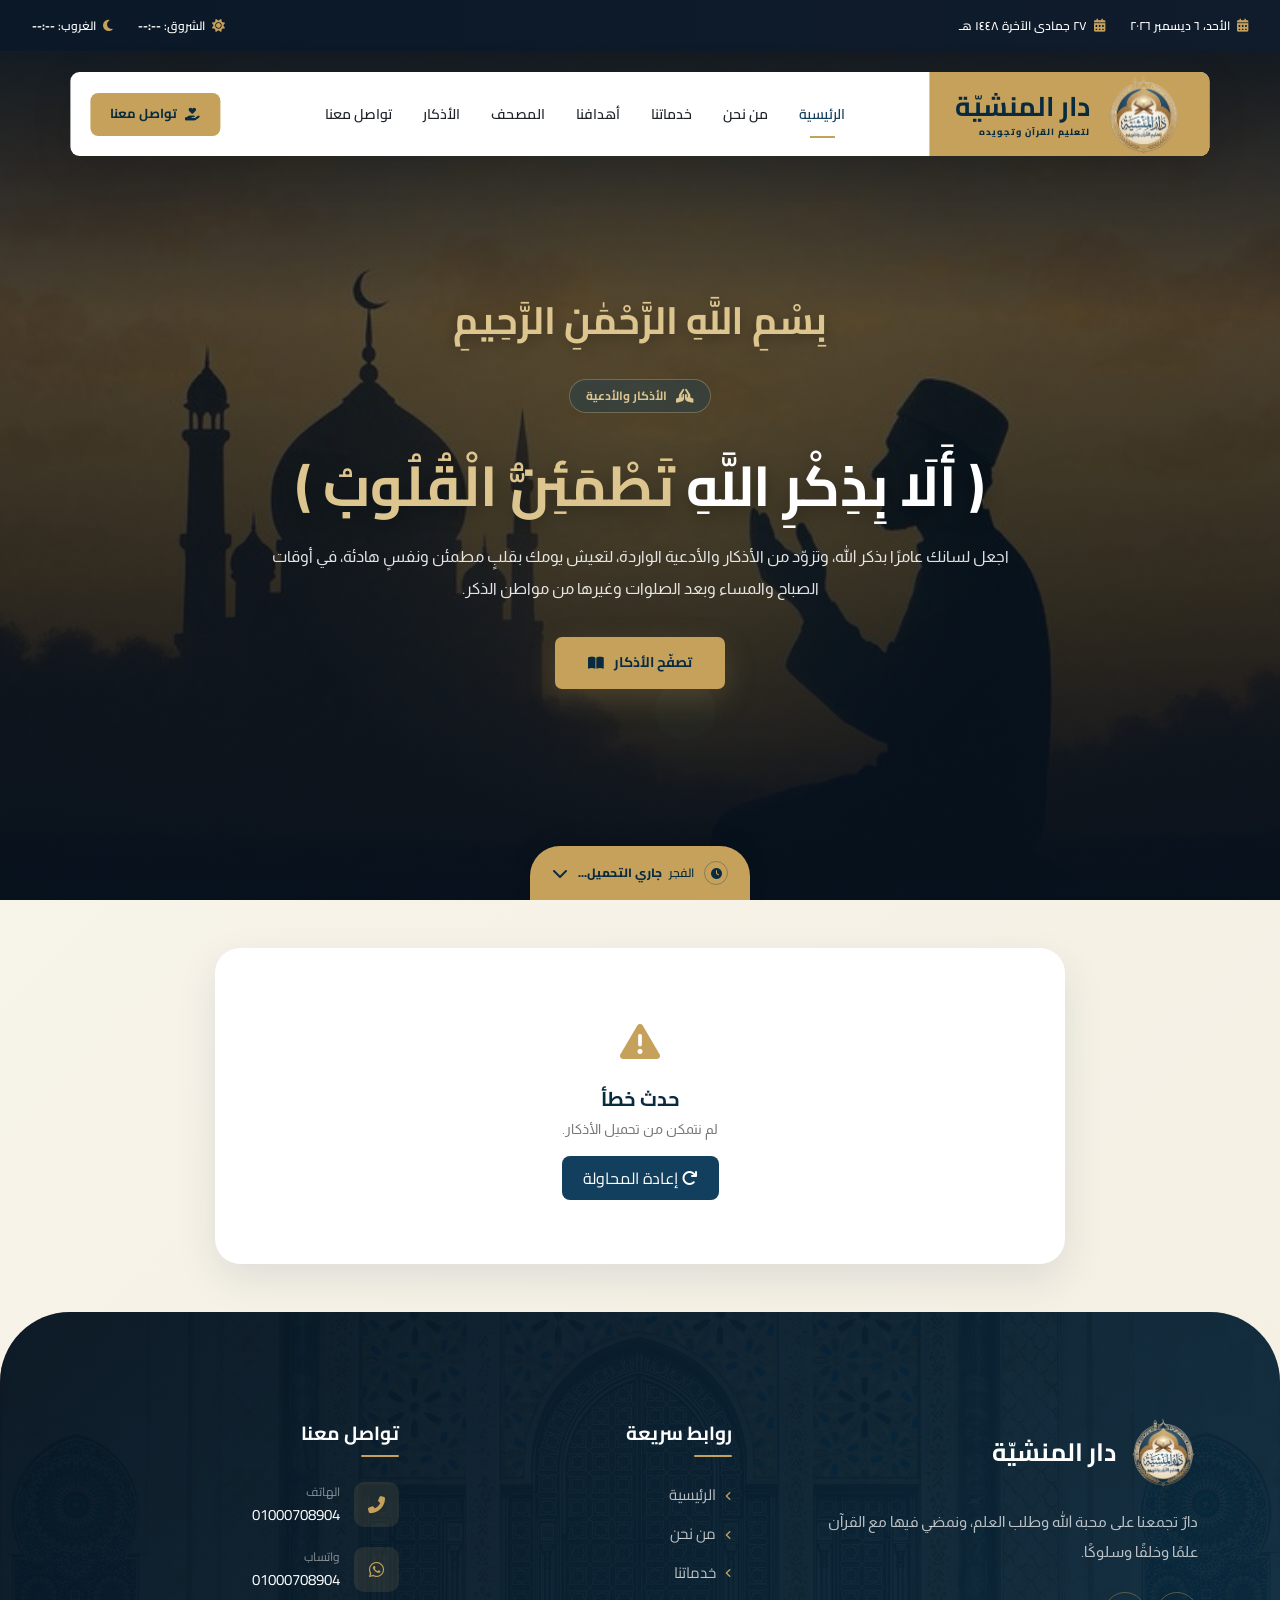
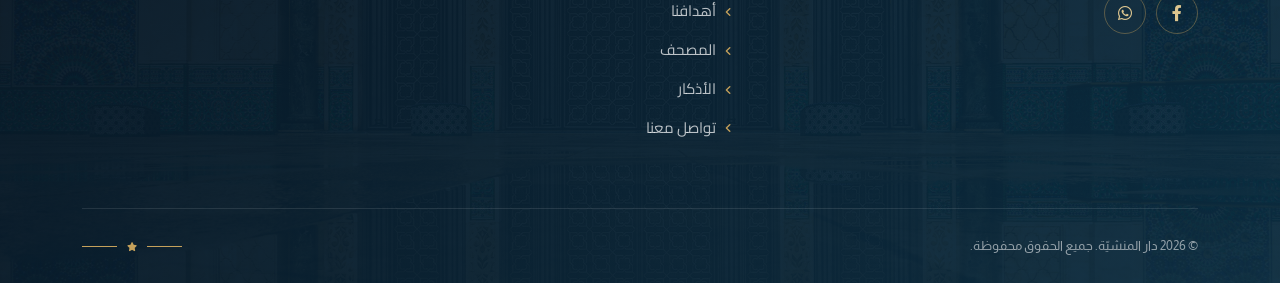
==== azkar.html @ abf39014 "first commit" ====
<!doctype html>
<html lang="ar" dir="rtl">
    <head>
   <meta charset="UTF-8">

    <meta
        name="viewport"
        content="width=device-width, initial-scale=1.0">

    <meta
        http-equiv="X-UA-Compatible"
        content="IE=edge">

    <title>
        الأذكار والأدعية | أذكار الصباح والمساء والنوم | دار المنشيّة لتعليم القرآن وتجويده
    </title>

    <meta
        name="description"
        content="تصفح أذكار الصباح والمساء وأذكار النوم والأدعية والأذكار اليومية في دار المنشيّة لتعليم القرآن وتجويده، واجعل ذكر الله رفيقك في كل وقت.">

    <meta
        name="keywords"
        content="الأذكار, أذكار الصباح, أذكار المساء, أذكار النوم, أذكار مكتوبة, أذكار يومية, أدعية, دعاء, أذكار المسلم, الذكر, القرآن الكريم, دار المنشيّة, تعليم القرآن, تجويد القرآن">

    <meta
        name="author"
        content="دار المنشيّة لتعليم القرآن وتجويده">

    <meta
        name="publisher"
        content="دار المنشيّة لتعليم القرآن وتجويده">

    <meta
        name="robots"
        content="index, follow, max-image-preview:large, max-snippet:-1, max-video-preview:-1">

    <meta
        name="googlebot"
        content="index, follow, max-image-preview:large, max-snippet:-1, max-video-preview:-1">

    <meta
        name="bingbot"
        content="index, follow">

    <meta
        name="language"
        content="Arabic">

    <meta
        name="content-language"
        content="ar">

    <meta
        name="theme-color"
        content="#6b4f2a">

    <meta
        name="color-scheme"
        content="light">

    <link
        rel="canonical"
        href="https://YOUR-DOMAIN.com/adhkar.html">

    <link
        rel="alternate"
        hreflang="ar"
        href="https://YOUR-DOMAIN.com/adhkar.html">

    <link
        rel="alternate"
        hreflang="en"
        href="https://YOUR-DOMAIN.com/en/adhkar.html">

    <link
        rel="alternate"
        hreflang="x-default"
        href="https://YOUR-DOMAIN.com/adhkar.html">


    <!-- Open Graph -->

    <meta
        property="og:type"
        content="website">

    <meta
        property="og:title"
        content="الأذكار والأدعية | دار المنشيّة لتعليم القرآن وتجويده">

    <meta
        property="og:description"
        content="تصفح أذكار الصباح والمساء وأذكار النوم والأدعية والأذكار اليومية في دار المنشيّة لتعليم القرآن وتجويده.">

    <meta
        property="og:url"
        content="https://YOUR-DOMAIN.com/adhkar.html">

    <meta
        property="og:site_name"
        content="دار المنشيّة لتعليم القرآن وتجويده">

    <meta
        property="og:locale"
        content="ar_AR">

    <meta
        property="og:image"
        content="https://YOUR-DOMAIN.com/images/adhkar-og.jpg">

    <meta
        property="og:image:alt"
        content="الأذكار والأدعية - دار المنشيّة لتعليم القرآن وتجويده">

    <meta
        property="og:image:width"
        content="1200">

    <meta
        property="og:image:height"
        content="630">


    <!-- Twitter / X -->

    <meta
        name="twitter:card"
        content="summary_large_image">

    <meta
        name="twitter:title"
        content="الأذكار والأدعية | دار المنشيّة لتعليم القرآن وتجويده">

    <meta
        name="twitter:description"
        content="أذكار الصباح والمساء وأذكار النوم والأدعية اليومية في دار المنشيّة لتعليم القرآن وتجويده.">

    <meta
        name="twitter:image"
        content="https://YOUR-DOMAIN.com/images/adhkar-og.jpg">

    <meta
        name="twitter:image:alt"
        content="الأذكار والأدعية">


    <!-- Icons -->

     <link
        rel="icon"
        type="image/png"
        href="images/logo.png">

    <link
        rel="apple-touch-icon"
        href="images/apple-touch-icon.png">
         <!-- Structured Data -->

    <script type="application/ld+json">
    {
        "@context": "https://schema.org",
        "@type": "WebPage",
        "name": "الأذكار والأدعية",
        "url": "https://YOUR-DOMAIN.com/adhkar.html",
        "description": "تصفح أذكار الصباح والمساء وأذكار النوم والأدعية والأذكار اليومية في دار المنشيّة لتعليم القرآن وتجويده.",
        "inLanguage": "ar",
        "isPartOf": {
            "@type": "WebSite",
            "name": "دار المنشيّة لتعليم القرآن وتجويده",
            "url": "https://YOUR-DOMAIN.com/"
        },
        "publisher": {
            "@type": "Organization",
            "name": "دار المنشيّة لتعليم القرآن وتجويده",
            "url": "https://YOUR-DOMAIN.com/"
        }
    }
    </script>
        <link rel="stylesheet" href="css/bootstrap.min.css" />

        <link rel="stylesheet" href="css/all.min.css" />

    <link rel="preconnect" href="https://fonts.googleapis.com">
<link rel="preconnect" href="https://fonts.gstatic.com" crossorigin>
<link href="https://fonts.googleapis.com/css2?family=Almarai:wght@300;400;700;800&family=Cairo:wght@200..1000&display=swap" rel="stylesheet">

        <link rel="stylesheet"
            href="https://unpkg.com/aos@2.3.4/dist/aos.css" />

        <link
            rel="stylesheet"
            href="https://cdn.jsdelivr.net/npm/swiper@11/swiper-bundle.min.css" />
<link rel="stylesheet" href="css/index.css">
        <link rel="stylesheet" href="css/azkar.css" />
    </head>

    <body>


    
<div class="dar-topbar">

    <div class="container-fluid dar-container">

        <div class="dar-topbar-inner">

            <div class="dar-top-info">

                <div class="dar-top-item">

                    <i class="fas fa-calendar-days"></i>

                    <span id="gregorianDate">
                        جاري التحميل...
                    </span>

                </div>


                <div class="dar-top-item">

                    <i class="fas fa-calendar-alt"></i>

                    <span id="hijriDate">
                        جاري التحميل...
                    </span>

                </div>

            </div>


            <div class="dar-top-info">

                <div class="dar-top-item">

                    <i class="fas fa-sun"></i>

                    <span>
                        الشروق:
                        <strong id="sunriseTime">
                            --:--
                        </strong>
                    </span>

                </div>


                <div class="dar-top-item">

                    <i class="fas fa-moon"></i>

                    <span>
                        الغروب:
                        <strong id="sunsetTime">
                            --:--
                        </strong>
                    </span>

                </div>

            </div>

        </div>

    </div>

</div>


            <section class="dar-hero">

                <div class="dar-hero-overlay"></div>

                <nav class="navbar navbar-expand-lg dar-navbar">

                    <div class="container-fluid dar-navbar-container">

                        <a
                            href="/#"
                            class="dar-logo">

                            <img src="images/logo.png" height="80" alt="">

                            <div class="dar-logo-text">

                                <span class="dar-logo-title">
                                    دار المنشيّة
                                </span>

                                <span class="dar-logo-subtitle">
                                    لتعليم القرآن وتجويده
                                </span>

                            </div>

                        </a>

                        <button
                            class="navbar-toggler dar-navbar-toggler"
                            type="button"
                            data-bs-toggle="collapse"
                            data-bs-target="#darNavbar"
                            aria-controls="darNavbar"
                            aria-expanded="false"
                            aria-label="Toggle navigation">

                            <i class="fas fa-bars"></i>

                        </button>

                        <div
                            class="collapse navbar-collapse"
                            id="darNavbar">

                            <ul
                                class="navbar-nav mx-auto mb-2 mb-lg-0 dar-nav-menu">

                                <li class="nav-item">
                                    <a
                                        class="nav-link active"
                                        href="/#home">
                                        الرئيسية
                                    </a>
                                </li>

                                <li class="nav-item">
                                    <a
                                        class="nav-link"
                                        href="/#about">
                                        من نحن
                                    </a>
                                </li>


                                <li class="nav-item">

                                    <a
                                        class="nav-link"
                                        href="/#services">
                                        خدماتنا
                                    </a>

                                </li>

                                <li class="nav-item">

                                    <a
                                        class="nav-link"
                                        href="/#values">
                                        أهدافنا
                                    </a>

                                </li>

                                <li class="nav-item">

                                    <a
                                        class="nav-link"
                                        href="quran.html">
                                      المصحف
                                    </a>

                                </li>
                                <li class="nav-item">

                                    <a
                                        class="nav-link"
                                        href="#azkar-section">
                                    الأذكار
                                    </a>

                                </li>
                                <li class="nav-item">

                                    <a
                                        class="nav-link"
                                        href="/#contact">
                                       تواصل معنا
                                    </a>

                                </li>

                            </ul>

                            <div class="dar-navbar-actions">

                                <a
                                    href="/#contact"
                                    class="dar-donate-btn">

                                    <i class="fas fa-hand-holding-heart"></i>

                                    <span>
                                        تواصل معنا
                                    </span>

                                </a>

                               
                            </div>

                        </div>

                    </div>

                </nav>

                <div class="dar-hero-content" id="quran">

    <div class="container">

    <div class="row g-4 justify-content-center">

        <div class="col-xl-9 col-lg-10">

            <div class="dar-hero-inner">

                <div
                    class="dar-basmala"
                    data-aos="fade-down">
                    بِسْمِ اللَّهِ الرَّحْمَٰنِ الرَّحِيمِ
                </div>

                <div
                    class="dar-hero-badge"
                    data-aos="fade-up"
                    data-aos-delay="100">

                    <i class="fas fa-hands-praying"></i>

                    <span>
                        الأذكار والأدعية
                    </span>

                </div>

                <h1
                    class="dar-hero-title"
                    data-aos="fade-up"
                    data-aos-delay="200">

                    ﴿ أَلَا بِذِكْرِ اللَّهِ
                    <span>تَطْمَئِنُّ الْقُلُوبُ ﴾</span>

                </h1>

                <p
                    class="dar-hero-description"
                    data-aos="fade-up"
                    data-aos-delay="300">

                    اجعل لسانك عامرًا بذكر الله، وتزوّد من الأذكار
                    والأدعية الواردة، لتعيش يومك بقلبٍ مطمئن ونفسٍ
                    هادئة، في أوقات الصباح والمساء وبعد الصلوات
                    وغيرها من مواطن الذكر.

                </p>

                <div
                    class="dar-hero-buttons"
                    data-aos="fade-up"
                    data-aos-delay="400">

                    <a
                        href="#azkar-section"
                        class="dar-hero-primary">

                        <span>
                            تصفّح الأذكار
                        </span>

                        <i class="fas fa-book-open"></i>

                    </a>

                </div>

            </div>

        </div>

    </div>

</div>

</div>
<div class="dar-prayer-pill">

    <div class="dar-prayer-icon">
        <i class="fas fa-clock"></i>
    </div>

    <div class="dar-prayer-text">

        <span>
            الفجر
        </span>

        <strong id="fajrTime">
            جاري التحميل...
        </strong>

    </div>

    <i class="fas fa-chevron-down"></i>

</div>

            </section>



    <main class="azkar-section py-5" id="azkar-section">

        <div class="container">

            <div class="azkar-card">


                <div
                    id="loading"
                    class="loading-state"
                >

                    <div class="spinner-border"></div>

                    <p>
                        جاري تحميل الأذكار...
                    </p>

                </div>



                <div
                    id="errorMessage"
                    class="error-state d-none"
                >

                    <div class="error-icon">

                        <i class="fas fa-exclamation-triangle"></i>

                    </div>

                    <h3>
                        حدث خطأ
                    </h3>

                    <p>
                        لم نتمكن من تحميل الأذكار.
                    </p>

                    <button
                        class="btn retry-btn"
                        id="retryBtn"
                    >

                        <i class="fas fa-redo"></i>

                        إعادة المحاولة

                    </button>

                </div>


                <div
                    id="categoriesContainer"
                    class="categories-list"
                ></div>

            </div>

        </div>

    </main>


<footer class="site-footer">

    <div class="footer-overlay"></div>

    <div class="container position-relative">

        <div class="footer-main">

            <div class="footer-column footer-about">

                <div class="footer-logo">
                    <img src="images/logo.png" height="70"  alt="">
                    <span>دار المنشيّة</span>
                </div>

                <p>
                    دارٌ تجمعنا على محبة الله وطلب العلم،
                    ونمضي فيها مع القرآن علمًا وخلقًا وسلوكًا.
                </p>

                <div class="footer-social">

                    <a href="https://www.facebook.com/people/%D8%AF%D9%8E%D8%A7%D8%B1%D9%8F-%D8%A7%D9%84%D9%92%D9%85%D9%8E%D9%86%D9%92%D8%B4%D9%90%D9%8A%D9%8E%D9%91%D9%80%D9%80%D9%80%D9%80%D9%80%D9%80%D9%80%D9%80%D9%80%D9%80%D9%80%D9%80%D9%80%D9%80%D9%80%D9%80%D9%80%D9%80%D9%80%D9%80%D9%80%D9%80%D9%80%D9%80%D8%A9%D9%90/61586613274019/?rdid=dzYdxifG7xwVh9un&share_url=https%3A%2F%2Fwww.facebook.com%2Fshare%2F1dMsswDrkb%2F" target="_blank" aria-label="Facebook">
                        <i class="fab fa-facebook-f"></i>
                    </a>

                    <a
                        href="https://wa.me/201000708904"
                        target="_blank"
                        rel="noopener"
                        aria-label="WhatsApp"
                    >
                        <i class="fab fa-whatsapp"></i>
                    </a>

                </div>

            </div>


             <div class="footer-column">

                <h3>
                    روابط سريعة
                </h3>

                <ul class="footer-links">

                    <li>
                        <a href="/#">
                            <i class="fas fa-angle-left"></i>
                            الرئيسية
                        </a>
                    </li>

                    <li>
                        <a href="/#about">
                            <i class="fas fa-angle-left"></i>
                            من نحن
                        </a>
                    </li>

                    <li>
                        <a href="/#services">
                            <i class="fas fa-angle-left"></i>
                            خدماتنا
                        </a>
                    </li>
                    <li>
                        <a href="/#values">
                            <i class="fas fa-angle-left"></i>
                            أهدافنا
                        </a>
                    </li>
                    <li>
                        <a href="quran.html">
                            <i class="fas fa-angle-left"></i>
                            المصحف
                        </a>
                    </li>
                    <li>
                        <a href="#azkar-section">
                            <i class="fas fa-angle-left"></i>
                            الأذكار
                        </a>
                    </li>

                    <li>
                        <a href="/#contact">
                            <i class="fas fa-angle-left"></i>
                            تواصل معنا
                        </a>
                    </li>

                </ul>

            </div>


            <div class="footer-column">

                <h3>
                    تواصل معنا
                </h3>

                <ul class="footer-contact">

                    <li>

                        <span class="footer-contact-icon">
                            <i class="fas fa-phone-alt"></i>
                        </span>

                        <div>
                            <small>الهاتف</small>

                            <a
                                href="tel:+201000708904"
                                dir="ltr"
                            >
                                01000708904
                            </a>
                        </div>

                    </li>


                    <li>

                        <span class="footer-contact-icon">
                            <i class="fab fa-whatsapp"></i>
                        </span>

                        <div>
                            <small>واتساب</small>

                            <a
                                href="https://wa.me/201000708904"
                                target="_blank"
                                rel="noopener"
                                dir="ltr"
                            >
                                01000708904
                            </a>
                        </div>

                    </li>

                </ul>

            </div>

        </div>



        <div class="footer-bottom">

            <p>
                © 2026 دار المنشيّة. جميع الحقوق محفوظة.
            </p>

            <div class="footer-bottom-decoration">
                <span></span>
                <i class="fas fa-star"></i>
                <span></span>
            </div>

        </div>

    </div>

</footer>

   
    <div
        class="modal fade"
        id="azkarModal"
        tabindex="-1"
        aria-hidden="true"
    >

        <div class="modal-dialog modal-dialog-centered modal-lg">

            <div class="modal-content">

                <div class="modal-header">

                    <div class="modal-title-wrapper">

                        <div class="modal-icon">

                            <i class="fas fa-book-open"></i>

                        </div>

                        <h5
                            class="modal-title"
                            id="modalTitle"
                        >
                            الأذكار
                        </h5>

                    </div>


                    <button
                        type="button"
                        class="btn-close"
                        data-bs-dismiss="modal"
                        aria-label="Close"
                    ></button>

                </div>


                <div class="modal-body">

                    <div
                        id="azkarContainer"
                        class="azkar-items"
                    ></div>

                </div>

            </div>

        </div>

    </div>

                <script src="js/bootstrap.bundle.min.js"></script>

                <script src="https://unpkg.com/aos@2.3.4/dist/aos.js"></script>

                <script
                    src="https://cdn.jsdelivr.net/npm/swiper@11/swiper-bundle.min.js"></script>

                <script src="js/azkar.js"></script>
                <script src="js/index.js"></script>
                
            </body>
        </html>
---- css/index.css ----
/* =========================================
   DAR AL-MANSHIA
   HEADER / HERO
========================================= */

:root {
  /* ==============================
       Brand Colors
    ============================== */

  --dar-primary: #123f5d;
  --dar-primary-dark: #092b40;
  --dar-primary-light: #1b587d;

  --dar-gold: #c5a15b;
  --dar-gold-dark: #a9823e;
  --dar-gold-light: #dcc58f;

  --dar-cream: #f8f5ec;
  --dar-white: #ffffff;

  --dar-text: #263238;

  --dar-border: rgba(255, 255, 255, 0.2);

  --dar-transition: all 0.35s ease;
}

body {
  font-family: "Cairo", sans-serif;
}
p {
  font-family: "Almarai", sans-serif !important;
}
h1,
h2,
h3,
h4,
h5,
h6 {
  font-family: "Cairo", sans-serif !important;
  font-weight: 700 !important;
}
/* =========================================
   GENERAL
========================================= */

.dar-header {
  position: relative;

  width: 100%;
  direction: rtl;
}

/* =========================================
   TOP BAR
========================================= */

.dar-topbar {
  position: absolute;

  top: 0;
  right: 0;

  width: 100%;

  height: 51px;

  background: linear-gradient(90deg, #0a1827, #101c2c);

  color: var(--dar-white);

  z-index: 20;
}

.dar-container {
  max-width: 1350px;

  margin: auto;
}

.dar-topbar-inner {
  height: 51px;

  display: flex;

  align-items: center;

  justify-content: space-between;

  padding: 0 20px;
}

.dar-top-info {
  display: flex;

  align-items: center;

  gap: 25px;
}

.dar-top-item {
  display: flex;

  align-items: center;

  gap: 7px;

  font-size: 12px;

  font-weight: 600;

  white-space: nowrap;
}

.dar-top-item i {
  color: var(--dar-gold);

  font-size: 13px;
}

.dar-top-item strong {
  font-weight: 700;
}

/* =========================================
   HERO
========================================= */

.dar-hero {
  position: relative;

  min-height: 900px;

  height: 100vh;

  max-height: 1000px;

  display: flex;

  align-items: center;

  justify-content: center;

  background-image: url("../images/header-bg.jpg");

  background-size: cover;

  background-position: center;

  overflow: hidden;
}

/* =========================================
   HERO OVERLAY
========================================= */

.dar-hero-overlay {
  position: absolute;

  inset: 0;

  background: linear-gradient(
    180deg,
    rgba(7, 17, 29, 0.98) 0%,
    rgba(7, 17, 29, 0.67) 35%,
    rgba(7, 17, 29, 0.98) 100%
  );

  z-index: 1;
}

/* Gold subtle overlay */

.dar-hero-overlay::after {
  content: "";

  position: absolute;

  inset: 0;

  background: radial-gradient(
    circle at center,
    rgba(197, 161, 91, 0.08),
    transparent 50%
  );

  pointer-events: none;
}

/* =========================================
   NAVBAR
========================================= */

.dar-navbar {
  position: fixed;

  top: 72px;

  left: 50%;

  transform: translateX(-50%);

  width: calc(100% - 11%);

  max-width: 1520px;

  min-height: 84px;

  padding: 0;

  background: var(--dar-white);

  border-radius: 9px;

  z-index: 30;

  box-shadow: 0 10px 40px rgba(0, 0, 0, 0.12);
}

.dar-navbar-container {
  min-height: 84px;

  padding: 0;
}

/* =========================================
   LOGO
========================================= */

.dar-logo {
  height: 84px;

  min-width: 280px;

  padding: 0 25px;

  display: flex;

  align-items: center;

  justify-content: center;

  gap: 13px;

  background: var(--dar-gold);

  color: var(--dar-primary-dark);

  text-decoration: none;

  border-radius: 0 9px  9px  0px;

  order: 0;
}

.dar-logo:hover {
  color: var(--dar-primary-dark);
}

.dar-logo-icon {
  width: 50px;
  height: 50px;

  display: flex;

  align-items: center;
  justify-content: center;

  color: var(--dar-primary-dark);

  font-size: 35px;
}

.dar-logo-text {
  display: flex;

  flex-direction: column;

  text-align: right;

  line-height: 1;
}

.dar-logo-title {
  font-size: 27px;

  font-weight: 700;
}

.dar-logo-subtitle {
  margin-top: 7px;

  font-size: 9px;

  font-weight: 800;

  letter-spacing: 1px;
}

/* =========================================
   NAVIGATION
========================================= */

.dar-nav-menu {
  gap: 5px;

  padding: 0 15px;
}

.dar-nav-menu .nav-link {
  position: relative;

  padding: 31px 13px !important;

  color: #20242a;

  font-size: 14px;

  font-weight: 600;

  transition: var(--dar-transition);
}

.dar-nav-menu .nav-link:hover,
.dar-nav-menu .nav-link.active {
  color: var(--dar-primary);
}

.dar-nav-menu .nav-link::after {
  content: "";

  position: absolute;

  bottom: 18px;

  right: 50%;

  width: 0;

  height: 2px;

  background: var(--dar-gold);

  transition: var(--dar-transition);

  transform: translateX(50%);
}

.dar-nav-menu .nav-link:hover::after,
.dar-nav-menu .nav-link.active::after {
  width: 25px;
}

/* =========================================
   DROPDOWN
========================================= */

.dar-nav-menu .dropdown-menu {
  margin-top: 3px;

  padding: 10px;

  min-width: 210px;

  border: 0;

  border-radius: 10px;

  box-shadow: 0 15px 40px rgba(0, 0, 0, 0.12);
}

.dar-nav-menu .dropdown-item {
  padding: 10px 14px;

  color: var(--dar-text);

  font-size: 13px;

  border-radius: 7px;

  transition: var(--dar-transition);
}

.dar-nav-menu .dropdown-item:hover {
  color: var(--dar-primary);

  background: rgba(197, 161, 91, 0.12);
}

/* =========================================
   NAVBAR ACTIONS
========================================= */

.dar-navbar-actions {
  display: flex;

  align-items: center;

  gap: 10px;

  padding: 0 20px;
}

.dar-donate-btn {
  min-height: 43px;

  display: flex;

  align-items: center;

  justify-content: center;

  gap: 8px;

  padding: 0 20px;

  color: var(--dar-primary-dark);

  background: var(--dar-gold);

  border-radius: 8px;

  text-decoration: none;

  font-size: 13px;

  font-weight: 700;

  transition: var(--dar-transition);
}

.dar-donate-btn:hover {
  color: var(--dar-primary-dark);

  background: var(--dar-gold-light);

  transform: translateY(-2px);
}

.dar-icon-btn {
  width: 43px;
  height: 43px;

  display: flex;

  align-items: center;
  justify-content: center;

  color: var(--dar-primary-dark);

  background: var(--dar-white);

  border: 1px solid #d8d8d8;

  border-radius: 8px;

  cursor: pointer;

  transition: var(--dar-transition);
}

.dar-icon-btn:hover {
  color: var(--dar-white);

  background: var(--dar-primary);

  border-color: var(--dar-primary);
}

.dar-grid-btn {
  font-size: 18px;
}

/* =========================================
   HERO CONTENT
========================================= */

.dar-hero-content {
  position: relative;

  width: 100%;

  z-index: 5;

  padding-top: 80px;
}

.dar-hero-inner {
  text-align: center;

  color: var(--dar-white);
}

/* =========================================
   BASMALA
========================================= */

.dar-basmala {
  margin-bottom: 30px;

  color: var(--dar-gold-light);

  font-size: 38px;

  font-weight: 700;

  text-shadow: 0 3px 15px rgba(0, 0, 0, 0.35);
}

/* =========================================
   BADGE
========================================= */

.dar-hero-badge {
  display: inline-flex;

  align-items: center;

  gap: 9px;

  margin-bottom: 18px;

  padding: 7px 16px;

  color: var(--dar-gold-light);

  border: 1px solid rgba(216, 189, 130, 0.35);

  background: rgba(18, 63, 93, 0.35);

  border-radius: 50px;

  font-size: 12px;

  font-weight: 700;

  backdrop-filter: blur(5px);
}

.dar-hero-badge i {
  font-size: 14px;
}

/* =========================================
   HERO TITLE
========================================= */

.dar-hero-title {
  margin: 20px auto 20px;

  color: var(--dar-white);

  font-size: clamp(48px, 5.5vw, 56px);

  line-height: 1.25;

  font-weight: 700;

  text-shadow: 0 5px 20px rgba(0, 0, 0, 0.35);
}

.dar-hero-title span {
  color: var(--dar-gold-light);
}

/* =========================================
   DESCRIPTION
========================================= */

.dar-hero-description {
  max-width: 760px;

  margin: 0 auto 32px;

  color: rgba(255, 255, 255, 0.88);

  font-size: 16px;

  line-height: 2;

  font-weight: 500;
}

/* =========================================
   HERO BUTTONS
========================================= */

.dar-hero-buttons {
  display: flex;

  align-items: center;

  justify-content: center;

  gap: 15px;

  flex-wrap: wrap;
}

.dar-hero-primary,
.dar-hero-outline {
  min-width: 170px;

  min-height: 52px;

  padding: 0 24px;

  display: inline-flex;

  align-items: center;

  justify-content: center;

  gap: 10px;

  border-radius: 7px;

  text-decoration: none;

  font-size: 14px;

  font-weight: 700;

  transition: var(--dar-transition);
}

/* Primary */

.dar-hero-primary {
  color: var(--dar-primary-dark);

  background: var(--dar-gold);

  box-shadow: 0 10px 30px rgba(197, 161, 91, 0.22);
}

.dar-hero-primary:hover {
  color: var(--dar-primary-dark);

  background: var(--dar-gold-light);

  transform: translateY(-3px);
}

.dar-hero-primary i {
  transition: transform 0.3s ease;
}

.dar-hero-primary:hover i {
  transform: translateX(-5px);
}

/* Outline */

.dar-hero-outline {
  color: var(--dar-white);

  border: 1px solid rgba(255, 255, 255, 0.65);

  background: rgba(255, 255, 255, 0.04);
}

.dar-hero-outline:hover {
  color: var(--dar-primary-dark);

  background: var(--dar-white);

  border-color: var(--dar-white);

  transform: translateY(-3px);
}

/* =========================================
   SLIDER ARROWS
========================================= */

.dar-slider-arrow {
  position: absolute;

  top: 55%;

  transform: translateY(-50%);

  width: 55px;
  height: 55px;

  display: flex;

  align-items: center;
  justify-content: center;

  color: var(--dar-white);

  background: rgba(255, 255, 255, 0.18);

  border: 1px solid rgba(255, 255, 255, 0.3);

  border-radius: 50%;

  backdrop-filter: blur(5px);

  cursor: pointer;

  z-index: 10;

  transition: var(--dar-transition);
}

.dar-slider-arrow:hover {
  color: var(--dar-primary-dark);

  background: var(--dar-gold);

  border-color: var(--dar-gold);
}

.dar-slider-prev {
  right: 4%;
}

.dar-slider-next {
  left: 4%;
}

/* =========================================
   PRAYER PILL
========================================= */

.dar-prayer-pill {
  position: absolute;

  bottom: 0;

  left: 50%;

  transform: translateX(-50%);

  min-width: 220px;

  height: 54px;

  padding: 0 20px;

  display: flex;

  align-items: center;

  justify-content: center;

  gap: 10px;

  color: var(--dar-primary-dark);

  background: var(--dar-gold);

  border-radius: 30px 30px 0 0;

  z-index: 20;

  box-shadow: 0 -5px 20px rgba(0, 0, 0, 0.12);
}

.dar-prayer-icon {
  width: 24px;
  height: 24px;

  display: flex;

  align-items: center;
  justify-content: center;

  border: 1px solid rgba(9, 43, 64, 0.3);

  border-radius: 50%;

  font-size: 11px;
}

.dar-prayer-text {
  display: flex;

  align-items: center;

  gap: 7px;

  font-size: 12px;
}

.dar-prayer-text span {
  font-weight: 600;
}

.dar-prayer-text strong {
  font-weight: 800;
}

/* =========================================
   MOBILE NAVBAR
========================================= */

.dar-navbar-toggler {
  margin-left: 15px;

  width: 45px;
  height: 45px;

  display: flex;

  align-items: center;
  justify-content: center;

  color: var(--dar-primary);

  background: transparent;

  border: 1px solid #ddd;

  border-radius: 7px;
}

/* =========================================
   RESPONSIVE
========================================= */

@media (max-width: 1200px) {
  .dar-navbar {
    width: calc(100% - 6%);
  }

  .dar-logo {
    min-width: 235px;
  }

  .dar-nav-menu .nav-link {
    padding-left: 9px !important;
    padding-right: 9px !important;

    font-size: 13px;
  }

  .dar-navbar-actions {
    padding: 0 12px;
  }
}

/* =========================================
   TABLET
========================================= */

@media (max-width: 991px) {
  .dar-topbar {
    display: none;
  }

  .dar-hero {
    min-height: 780px;

    height: 100vh;

    max-height: none;
  }

  .dar-navbar {
    top: 20px;

    width: calc(100% - 30px);

    min-height: 70px;

    border-radius: 10px;
  }

  .dar-navbar-container {
    min-height: 70px;

    padding: 0 10px;
  }

  .dar-logo {
    height: 70px;

    min-width: auto;

    padding: 0 15px;

  }

  .dar-logo-icon {
    width: 42px;
    height: 42px;

    font-size: 29px;
  }

  .dar-logo-title {
    font-size: 21px;
  }

  .dar-logo-subtitle {
    font-size: 7px;
  }

  .dar-navbar-toggler {
    margin-right: 10px;
  }

  .dar-navbar-collapse {
    background: white;
  }

  .dar-nav-menu {
    margin-top: 15px;

    padding: 10px;

    background: white;

    border-radius: 10px;

    box-shadow: 0 15px 30px rgba(0, 0, 0, 0.08);
  }

  .dar-nav-menu .nav-link {
    padding: 13px 15px !important;

    border-radius: 7px;

    text-align: right;
  }

  .dar-nav-menu .nav-link:hover {
    background: rgba(197, 161, 91, 0.1);
  }

  .dar-nav-menu .nav-link::after {
    display: none;
  }

  .dar-navbar-actions {
    padding: 10px;

    background: white;

    border-radius: 10px;

    margin-top: 5px;

    justify-content: center;
  }

  .dar-hero-content {
    padding: 80px 20px 0;
  }

  .dar-basmala {
    font-size: 30px;
  }

  .dar-hero-title {
    font-size: clamp(40px, 7vw, 60px);
  }

  .dar-hero-description {
    font-size: 14px;

    max-width: 650px;
  }

  .dar-slider-arrow {
    width: 45px;
    height: 45px;
  }
}

/* =========================================
   MOBILE
========================================= */

@media (max-width: 575px) {
  .dar-hero {
    min-height: 720px;
  }

  .dar-navbar {
    top: 15px;

    width: calc(100% - 20px);
  }

  .dar-logo {
    padding: 0 10px;

    gap: 7px;
  }

  .dar-logo-icon {
    font-size: 25px;

    width: 35px;
    height: 35px;
  }

  .dar-logo-title {
    font-size: 18px;
  }

  .dar-logo-subtitle {
    display: none;
  }

  .dar-navbar-toggler {
    width: 40px;
    height: 40px;

    margin-right: 5px;
  }

  .dar-hero-content {
    padding-top: 60px;
  }

  .dar-basmala {
    margin-bottom: 15px;

    font-size: 24px;
  }

  .dar-hero-badge {
    max-width: 90%;

    font-size: 10px;

    padding: 6px 12px;
  }

  .dar-hero-title {
    font-size: 39px;

    line-height: 1.4;

    margin-bottom: 15px;
  }

  .dar-hero-description {
    font-size: 13px;

    line-height: 2;

    margin-bottom: 24px;
  }

  .dar-hero-buttons {
    flex-direction: column;

    width: 100%;

    gap: 10px;
  }

  .dar-hero-primary,
  .dar-hero-outline {
    width: 100%;

    max-width: 280px;

    min-height: 50px;
  }

  .dar-slider-arrow {
    display: none;
  }

  .dar-prayer-pill {
    min-width: 190px;

    height: 48px;
  }

  .dar-navbar-actions {
    flex-wrap: wrap;
  }
}
/* =========================================
   NAVBAR SCROLL
========================================= */

.dar-navbar {
  transition:
    top 0.35s ease,
    width 0.35s ease,
    box-shadow 0.35s ease,
    min-height 0.35s ease;
}

.dar-navbar.dar-navbar-scrolled {
  top: 15px;

  box-shadow: 0 15px 45px rgba(0, 0, 0, 0.18);
}

@media (max-width: 991px) {
  .dar-navbar.dar-navbar-scrolled {
    top: 10px;
  }
}

.about-dar-section,
.prayer-section {
  position: relative;
  overflow: hidden;
  padding: 100px 0;
  background: var(--dar-cream);
  direction: rtl;
  z-index: 1;
}

.about-dar-section::before,
.scholars-section::before {
  content: "";
  position: absolute;
  top: 0;
  left: 0;
  width: 100%;
  height: 4px;
  background: linear-gradient(
    90deg,
    var(--dar-primary),
    var(--dar-gold),
    var(--dar-primary)
  );
}
.lamp-img {
  position: absolute;
  top: -28%;
  height: 70%;
  z-index: -1;
  right: -2%;
  opacity: 0.6;
}
.about-pattern {
  position: absolute;
  inset: 0;
  opacity: 0.4;
  pointer-events: none;
  background-image:
    linear-gradient(
      45deg,
      transparent 46%,
      rgba(18, 63, 93, 0.055) 47%,
      rgba(18, 63, 93, 0.055) 53%,
      transparent 54%
    ),
    linear-gradient(
      -45deg,
      transparent 46%,
      rgba(18, 63, 93, 0.055) 47%,
      rgba(18, 63, 93, 0.055) 53%,
      transparent 54%
    ),
    linear-gradient(
      45deg,
      transparent 46%,
      rgba(197, 161, 91, 0.045) 47%,
      rgba(197, 161, 91, 0.045) 53%,
      transparent 54%
    ),
    linear-gradient(
      -45deg,
      transparent 46%,
      rgba(197, 161, 91, 0.045) 47%,
      rgba(197, 161, 91, 0.045) 53%,
      transparent 54%
    );
  background-size: 34px 34px;
  background-position:
    0 0,
    0 17px,
    17px 0,
    17px 17px;
}

.about-content {
  position: relative;
  z-index: 2;
}

.section-heading {
  width: 430px;
  max-width: 100%;
  margin-bottom: 35px;
  margin: 0 auto;
}

.section-heading span {
  margin: 20px auto;
  display: flex;
  justify-content: center;
}

.section-heading h2 {
  margin: 0;
  text-align: center;
  color: var(--dar-primary-dark);
  font-size: 48px;
  font-weight: 700;
  line-height: 1.2;
}

.heading-bottom {
  display: flex;
  align-items: center;
  justify-content: center;
  gap: 10px;
  margin-top: 13px;
}

.heading-bottom span {
  flex: 1;
  height: 1px;
  background: var(--dar-primary);
}

.heading-bottom i {
  color: var(--dar-gold);
  font-size: 18px;
  transform: rotate(45deg);
}

.about-text {
  max-width: 720px;
}

.about-text p {
  margin-bottom: 15px;
  color: var(--dar-text);
  font-size: 16px;
  line-height: 2;
  text-align: justify;
}

.about-text p:last-child {
  margin-bottom: 0;
}

.about-features {
  display: grid;
  grid-template-columns: repeat(2, 1fr);
  gap: 35px;
  margin-top: 35px;
}

.about-feature {
  display: flex;
  align-items: flex-start;
  gap: 17px;
  background: var(--dar-white);
  padding: 12px;
  border-radius: 20px 20px 0px 0px;
  border: 1px solid var(--dar-gold-dark);
}

.feature-icon {
  flex: 0 0 58px;
  width: 58px;
  height: 58px;
  display: flex;
  align-items: center;
  justify-content: center;
  border-radius: 50%;
  background: var(--dar-gold);
  color: var(--dar-white);
  font-size: 21px;
  box-shadow: 0 8px 20px rgba(197, 161, 91, 0.2);
  transition: var(--dar-transition);
}

.about-feature:hover .feature-icon {
  background: var(--dar-primary);
  transform: translateY(-5px) rotate(-5deg);
}

.feature-content h3 {
  margin: 0 0 5px;
  color: var(--dar-primary-dark);
  font-size: 24px;
  font-weight: 800;
}

.feature-content p {
  margin: 0;
  color: #5e6669;
  font-size: 13px;
  line-height: 1.9;
}

.about-action {
  margin-top: 35px;
}

.about-btn {
  display: inline-flex;
  align-items: center;
  justify-content: center;
  gap: 12px;
  padding: 15px 28px;
  border-radius: 6px;
  background: var(--dar-primary);
  color: var(--dar-white);
  font-size: 14px;
  font-weight: 600;
  text-decoration: none;
  transition: var(--dar-transition);
}

.about-btn i {
  font-size: 12px;
  transition: var(--dar-transition);
}

.about-btn:hover {
  background: var(--dar-primary-dark);
  color: var(--dar-white);
  transform: translateY(-3px);
}

.about-btn:hover i {
  transform: translateX(-5px);
}

.about-visual {
  position: relative;
  min-height: 680px;
  display: flex;
  align-items: center;
  justify-content: center;
}

.about-image-frame {
  position: relative;
  width: min(600px, 100%);
  height: 700px;
}

.frame-svg {
  position: absolute;
  inset: 0;
  width: 100%;
  height: 100%;
  z-index: 3;
  overflow: visible;
  pointer-events: none;
}

.frame-svg path {
  fill: none;
  stroke: var(--dar-gold);
  stroke-width: 9;
  stroke-linejoin: round;
  stroke-linecap: round;
}

.about-image {
  width: 100%;
  height: 90%;
}

.about-image img {
  width: 100%;
  height: 100%;
  display: block;
  transition: transform 0.8s ease;
}

.about-image-frame:hover .about-image img {
  transform: scale(1.06);
}

.image-decoration {
  position: absolute;
  z-index: 5;
  width: 47px;
  height: 47px;
  border: 1px solid var(--dar-gold);
  background: var(--dar-white);
  color: var(--dar-primary);
  display: flex;
  align-items: center;
  justify-content: center;
  border-radius: 50%;
  box-shadow: 0 8px 20px rgba(0, 0, 0, 0.08);
}

.decoration-one {
  top: 10%;
  right: 20%;
}

.decoration-two {
  bottom: 17%;
  left: 25%;
}

.about-badge {
  position: absolute;
  bottom: 25px;
  right: 30%;
  z-index: 8;
  display: flex;
  align-items: center;
  gap: 13px;
  min-width: 235px;
  padding: 13px 17px;
  border-radius: 8px;
  background: var(--dar-white);
  box-shadow: 0 12px 35px rgba(0, 0, 0, 0.1);
  border-right: 4px solid var(--dar-gold);
}

.badge-icon {
  width: 48px;
  height: 48px;
  flex: 0 0 48px;
  display: flex;
  align-items: center;
  justify-content: center;
  border-radius: 50%;
  background: var(--dar-primary);
  color: var(--dar-white);
  font-size: 18px;
}

.about-badge strong {
  display: block;
  color: var(--dar-primary-dark);
  font-size: 19px;
}

.about-badge span {
  display: block;
  margin-top: 2px;
  color: #777;
  font-size: 11px;
}

.about-scroll-top {
  position: absolute;
  bottom: 25px;
  left: 35px;
  z-index: 10;
  width: 52px;
  height: 52px;
  border: 2px solid var(--dar-gold);
  border-radius: 50%;
  background: var(--dar-white);
  color: var(--dar-gold);
  font-size: 18px;
  cursor: pointer;
  transition: var(--dar-transition);
}

.about-scroll-top:hover {
  background: var(--dar-gold);
  color: var(--dar-white);
  transform: translateY(-4px);
}

.about-content,
.about-visual {
  opacity: 0;
  transform: translateY(35px);
  transition:
    opacity 0.8s ease,
    transform 0.8s ease;
}

.about-content.active,
.about-visual.active {
  opacity: 1;
  transform: translateY(0);
}

@media (max-width: 1199px) {
  .about-dar-section {
    padding: 80px 0;
  }

  .section-heading h2 {
    font-size: 46px;
  }

  .about-text p {
    font-size: 14px;
    line-height: 1.9;
  }

  .about-features {
    gap: 20px;
  }

  .about-visual {
    min-height: 600px;
  }

  .about-image-frame {
    height: 620px;
  }
}

@media (max-width: 991px) {
  .about-dar-section {
    padding: 70px 0;
  }

  .about-content {
    text-align: right;
  }

  .section-heading {
    margin-right: auto;
    margin-left: auto;
  }

  .about-text {
    max-width: 850px;
    margin: auto;
  }

  .about-features {
    margin-top: 30px;
  }

  .about-action {
    text-align: center;
  }

  .about-visual {
    min-height: 620px;
    margin-top: 20px;
  }

  .about-image-frame {
    height: 620px;
    max-width: 530px;
  }

  .about-badge {
    right: 7%;
  }
  .lamp-img {
    height: 62%;
    opacity: 0.2;
}
}

@media (max-width: 767px) {
  .about-dar-section {
    padding: 60px 15px 80px;
  }

  .section-heading {
    margin-bottom: 25px;
  }

  .section-heading h2 {
    font-size: 39px;
  }

  .heading-decoration span {
    width: 40px;
  }

  .about-text p {
    font-size: 14px;
    line-height: 2;
    text-align: right;
  }

  .about-features {
    grid-template-columns: 1fr;
    gap: 22px;
  }

 

  .about-visual {
    min-height: 500px;
  }

  .about-image-frame {
    height: 510px;
    max-width: 440px;
  }

  .frame-svg path {
    stroke-width: 7;
  }

  .about-badge {
    right: 3%;
    bottom: 0;
    min-width: 210px;
  }

  .decoration-one {
    right: 0;
  }

  .decoration-two {
    left: 0;
  }

  .about-scroll-top {
    left: 18px;
    bottom: 18px;
    width: 46px;
    height: 46px;
  }
}

@media (max-width: 480px) {
  .about-dar-section {
    padding: 50px 12px 75px;
  }

  .section-heading h2 {
    font-size: 34px;
  }

  .heading-decoration i {
    font-size: 18px;
  }

  .about-text p {
    font-size: 13px;
  }

  .feature-icon {
    width: 52px;
    height: 52px;
    flex-basis: 52px;
    font-size: 18px;
  }

  .feature-content h3 {
    font-size: 21px;
  }

  .feature-content p {
    font-size: 12px;
  }

  .about-visual {
    min-height: 400px;
  }

  .about-image-frame {
    height: 410px;
  }

  .image-decoration {
    width: 38px;
    height: 38px;
    font-size: 13px;
  }

  .about-badge {
    min-width: 190px;
    padding: 10px 12px;
  }

  .badge-icon {
    width: 40px;
    height: 40px;
    flex-basis: 40px;
  }

  .about-badge strong {
    font-size: 16px;
  }

  .about-badge span {
    font-size: 9px;
  }
}
.dar-pillars-section {
  position: relative;
  overflow: hidden;
  padding: 100px 0 120px;
  background: var(--dar-white);
  direction: rtl;
}

.dar-pattern {
  position: absolute;
  inset: 0;
  opacity: 0.42;
  pointer-events: none;
  background-image:
    linear-gradient(
      45deg,
      transparent 44%,
      rgba(18, 63, 93, 0.055) 45%,
      rgba(18, 63, 93, 0.055) 47%,
      transparent 48%
    ),
    linear-gradient(
      -45deg,
      transparent 44%,
      rgba(18, 63, 93, 0.055) 45%,
      rgba(18, 63, 93, 0.055) 47%,
      transparent 48%
    );
  background-size: 38px 38px;
}

.dar-pillars-section::before {
  content: "";
  position: absolute;
  width: 420px;
  height: 420px;
  border: 1px solid rgba(197, 161, 91, 0.13);
  border-radius: 50%;
  top: -230px;
  right: -150px;
}

.dar-pillars-section::after {
  content: "";
  position: absolute;
  width: 350px;
  height: 350px;
  border: 1px solid rgba(18, 63, 93, 0.08);
  border-radius: 50%;
  bottom: -200px;
  left: -120px;
}

/* =========================
   Header
========================= */

.dar-pillars-header {
  position: relative;
  z-index: 3;
  text-align: center;
  margin-bottom: 65px;
}

.dar-decoration-top {
  display: flex;
  justify-content: center;
  align-items: center;
  gap: 14px;
  margin-bottom: 10px;
}

.dar-decoration-top span {
  width: 75px;
  height: 1px;
  background: var(--dar-gold);
}

.dar-decoration-top i {
  color: var(--dar-gold);
  font-size: 20px;
}

.dar-pillars-header h2 {
  color: var(--dar-primary);
  font-size: clamp(38px, 4vw, 58px);
  font-weight: 800;
  margin: 0;
  line-height: 1.3;
}

.dar-decoration-bottom {
  display: flex;
  justify-content: center;
  align-items: center;
  gap: 12px;
  margin-top: 10px;
}

.dar-decoration-bottom span {
  width: 130px;
  height: 1px;
  background: var(--dar-primary);
}

.dar-decoration-bottom i {
  color: var(--dar-gold);
  font-size: 15px;
}



/* =========================
   Main Layout
========================= */

.dar-pillars-layout {
  position: relative;
  z-index: 2;
  display: flex;
  align-items: stretch;
  gap: 55px;
}

/* =========================
   Quote Card
========================= */

.dar-quote-card {
  position: relative;
  flex: 0 0 360px;
  min-height: 480px;
  padding: 55px 42px;
  border-radius: 0 22px 22px 22px;
  background: var(--dar-gold);
  display: flex;
  align-items: center;
  justify-content: center;
  text-align: center;
  overflow: hidden;
  box-shadow: 0 20px 50px rgba(18, 63, 93, 0.12);
}

.dar-quote-card::before {
  content: "";
  position: absolute;
  inset: 12px;
  border: 1px solid rgba(255, 255, 255, 0.45);
  border-radius: 0 15px 15px 15px;
}

.dar-quote-mark {
  position: absolute;
  top: 25px;
  right: 35px;
  color: var(--dar-primary);
  font-size: 43px;
}

.dar-quote-content {
  position: relative;
  z-index: 2;
}

.dar-quote-content p {
  color: var(--dar-primary-dark);
  font-size: 17px;
  line-height: 2.15;
  margin: 0 0 25px;
  font-weight: 600;
}

.dar-quote-icon {
  width: 62px;
  height: 62px;
  margin: 0 auto 15px;
  border-radius: 50%;
  display: flex;
  align-items: center;
  justify-content: center;
  background: rgba(255, 255, 255, 0.65);
  color: var(--dar-primary);
  font-size: 25px;
}

.dar-quote-content h4 {
  margin: 0;
  color: var(--dar-primary-dark);
  font-size: 20px;
  font-weight: 800;
}

.dar-quote-decoration {
  position: absolute;
  bottom: 25px;
  left: 50%;
  transform: translateX(-50%);
  display: flex;
  gap: 10px;
  color: rgba(255, 255, 255, 0.55);
  font-size: 8px;
}

/* =========================
   Cards Wrapper
========================= */

.dar-pillars-wrapper {
  flex: 1;
  min-width: 0;
  overflow: hidden;
}

.dar-pillars-track {
  display: flex;
  gap: 22px;
  align-items: stretch;
  transition: transform 0.5s ease;
}

.dar-pillar-item {
  flex: 0 0 calc(20% - 18px);
  min-width: 205px;
}

/* =========================
   Pillar Card
========================= */

.dar-pillar-card {
  position: relative;
  height: 480px;
  background: var(--dar-white);
  text-align: center;
  box-shadow: 0 12px 35px rgba(18, 63, 93, 0.1);
  border-radius: 0 0 105px 105px;
  border: 1px solid rgba(18, 63, 93, 0.05);
  transition: var(--dar-transition);
}

.dar-pillar-card:hover {
  transform: translateY(-10px);
  box-shadow: 0 25px 50px rgba(18, 63, 93, 0.17);
}

/* =========================
   Islamic Shape
========================= */

.dar-pillar-shape {
  position: absolute;
  left: 0;
  width: 100%;
  height: 85px;
  z-index: 2;
  background: var(--dar-white);
}

.dar-shape-top {
  top: 55px;
  clip-path: polygon(
    0 100%,
    5% 75%,
    10% 70%,
    16% 55%,
    22% 30%,
    30% 12%,
    40% 3%,
    50% 0,
    60% 3%,
    70% 12%,
    78% 30%,
    84% 55%,
    90% 70%,
    95% 75%,
    100% 100%
  );
}

.dar-shape-bottom {
  bottom: 0;
  height: 105px;
  clip-path: polygon(
    0 0,
    5% 18%,
    12% 25%,
    18% 45%,
    25% 65%,
    34% 82%,
    43% 93%,
    50% 100%,
    57% 93%,
    66% 82%,
    75% 65%,
    82% 45%,
    88% 25%,
    95% 18%,
    100% 0
  );
}

/* =========================
   Image
========================= */

.dar-pillar-image {
  position: relative;
  width: 100%;
  height: 125px;
  overflow: hidden;
}

/* =========================
   Content
========================= */

.dar-pillar-content {
  position: relative;
  z-index: 4;
  padding: 20px 17px 80px;
}

.dar-pillar-content h3 {
  color: var(--dar-primary);
  font-size: 21px;
  font-weight: 800;
  margin: 0 0 2px;
}

.dar-pillar-content > span {
  display: block;
  color: #555;
  font-size: 14px;
  margin-bottom: 19px;
}

.dar-pillar-content p {
  color: #62686b;
  font-size: 13px;
  line-height: 1.9;
  margin: 0 auto;
  max-width: 180px;
}

.dar-pillar-icon {
  position: absolute;
  bottom: -60px;
  left: 50%;
  transform: translateX(-50%);
  color: var(--dar-primary);
  font-size: 26px;
}

/* =========================
   Controls
========================= */

.dar-slider-controls {
  display: none;
  align-items: center;
  justify-content: center;
  gap: 20px;
  margin-top: 30px;
}

.dar-slider-controls button {
  width: 42px;
  height: 42px;
  border: 1px solid var(--dar-gold);
  background: var(--dar-white);
  color: var(--dar-primary);
  border-radius: 50%;
  transition: var(--dar-transition);
}

.dar-slider-controls button:hover {
  background: var(--dar-primary);
  color: var(--dar-white);
}

.dar-slider-dots {
  display: flex;
  gap: 6px;
}

.dar-slider-dot {
  width: 8px;
  height: 8px;
  border-radius: 50%;
  background: #d5d5d5;
  transition: var(--dar-transition);
}

.dar-slider-dot.active {
  width: 22px;
  border-radius: 10px;
  background: var(--dar-gold);
}

/* =========================
   Tablet
========================= */

@media (max-width: 1400px) {
  .dar-pillars-layout {
    gap: 30px;
  }

  .dar-quote-card {
    flex: 0 0 300px;
    padding: 40px 30px;
  }

  .dar-pillar-item {
    flex: 0 0 calc(25% - 17px);
  }
}

@media (max-width: 1100px) {
  .dar-pillars-layout {
    flex-direction: column;
  }

  .dar-quote-card {
    flex: none;
    width: 100%;
    min-height: 300px;
  }

  .dar-pillars-wrapper {
    width: 100%;
  }

  .dar-pillar-item {
    flex: 0 0 calc(25% - 17px);
  }
}

/* =========================
   Mobile
========================= */

@media (max-width: 767px) {
  .dar-pillars-section {
    padding: 70px 0 80px;
  }

  .dar-pillars-header {
    margin-bottom: 40px;
  }

  .dar-pillars-header h2 {
    font-size: 38px;
  }

  .dar-decoration-bottom span {
    width: 70px;
  }

  .dar-decoration-top span {
    width: 45px;
  }

  .dar-read-btn {
    position: static;
    margin-top: 25px;
  }

  .dar-pillars-layout {
    gap: 25px;
  }

  .dar-quote-card {
    min-height: 330px;
    padding: 45px 30px;
  }

  .dar-quote-content p {
    font-size: 15px;
  }

  .dar-pillars-wrapper {
    overflow: hidden;
  }

  .dar-pillars-track {
    gap: 18px;
  }

  .dar-pillar-item {
    flex: 0 0 calc(100% - 30px);
  }

  .dar-pillar-card {
    height: 470px;
  }

  .dar-slider-controls {
    display: flex;
  }
}

@media (max-width: 480px) {
  .dar-pillars-header h2 {
    font-size: 32px;
  }

  .dar-quote-card {
    min-height: 300px;
  }

  .dar-pillar-item {
    flex: 0 0 88%;
  }
}

.dar-pillars-section {
  position: relative;
  padding: 100px 0 110px;
  background: var(--dar-white);
  overflow: hidden;
  direction: rtl;
  z-index: 1;
  isolation: isolate;
}
.dar-pillars-section::before {
  content: "";
  position: absolute;
  top: -15%;
  left: -43%;
  width: 145%;
  height: 100%;
  background-image: url("../images/tq-bg1.webp");
  background-size: cover;
  background-position: center;
  background-repeat: no-repeat;
  background-attachment: scroll;
  opacity: 0.4;
  z-index: -1;
  pointer-events: none;
}
.dar-section-heading {
  max-width: 700px;
  margin: 0 auto 65px;
}

.dar-section-label {
  position: relative;
  display: inline-flex;
  align-items: center;
  gap: 12px;
  color: var(--dar-gold-dark);
  font-size: 15px;
  font-weight: 700;
  margin-bottom: 15px;
}

.dar-section-label::before,
.dar-section-label::after {
  content: "";
  width: 35px;
  height: 1px;
  background: var(--dar-gold);
}

.dar-section-heading h2 {
  margin: 0 0 15px;
  color: var(--dar-primary-dark);
  font-size: 42px;
  font-weight: 800;
  line-height: 1.3;
}

.dar-section-heading h2 span {
  color: var(--dar-gold);
}

.dar-section-heading p {
  margin: 0;
  color: #68757b;
  font-size: 16px;
  line-height: 1.9;
}

.dar-pillar-wrap {
  width: 100%;
  height: 100%;
}

.dar-pillar-card {
  position: relative;
  background: var(--dar-cream);
  transition: var(--dar-transition);
  display: flex;
  flex-direction: column;
  align-items: center;
  text-align: center;
  border: 1px solid rgba(197, 161, 91, 0.08);
}
.tq-shape-top {
  position: absolute;
  top: -20%;
  fill: var(--dar-cream);
}
.fill-tq-color {
  position: absolute;
  bottom: -20%;
  fill: var(--dar-cream);
}
.dar-pillar-content {
  position: relative;
  z-index: 3;
  width: 100%;
  display: flex;
  flex-direction: column;
  align-items: center;
}

.dar-shape {
  position: absolute;
  left: 0;
  width: 100%;
  height: 145px;
  background: var(--dar-cream);
  z-index: 2;
}

.dar-pillar-icon {
  width: 62px;
  height: 62px;
  border-radius: 50%;
  background: var(--dar-primary);
  color: var(--dar-gold-light);
  display: flex;
  align-items: center;
  justify-content: center;
  font-size: 25px;
  margin-bottom: 20px;
  border: 2px solid var(--dar-gold);
  box-shadow: 0 8px 20px rgba(18, 63, 93, 0.15);
  transition: var(--dar-transition);
}

.dar-pillar-title {
  margin-bottom: 25px;
}

.dar-pillar-title h3 {
  margin: 0 0 6px;
  color: var(--dar-primary-dark);
  font-size: 24px;
  font-weight: 800;
}

.dar-pillar-title span {
  color: var(--dar-gold-dark);
  font-size: 13px;
  font-weight: 700;
}

.dar-pillar-image {
  position: relative;
  width: 190px;
  height: 190px;
  border-radius: 50%;
  padding: 8px;
  border: 3px solid var(--dar-gold);
  background: var(--dar-white);
  margin-bottom: 25px;
  transition: var(--dar-transition);
}

.dar-pillar-image::before {
  content: "";
  position: absolute;
  inset: -8px;
  border: 1px solid rgba(197, 161, 91, 0.35);
  border-radius: 50%;
}

.dar-pillar-image img {
  width: 100%;
  height: 100%;
  object-fit: cover;
  border-radius: 50%;
  display: block;
}

.dar-pillar-card p {
  position: relative;
  z-index: 4;
  max-width: 240px;
  margin: 0;
  color: var(--dar-text);
  font-size: 15px;
  line-height: 1.9;
}

.dar-pillar-card:hover {
  transform: translateY(-10px);
  box-shadow: 0 20px 45px rgba(18, 63, 93, 0.13);
}

.dar-pillar-card:hover .dar-pillar-icon {
  background: var(--dar-gold);
  color: var(--dar-primary-dark);
  transform: rotate(5deg);
}
.name-svg {
  position: absolute;
  top: -15%;
}
.dar-pillar-card:hover .dar-pillar-image {
  transform: scale(1.05);
}
.dar-pillars-section .row {
  margin-top: 150px !important;
}

@media (min-width: 1200px) {
  .dar-pillars-section .row {
    align-items: stretch;
  }
  .dar-pillars-section .col-lg-4 {
    margin-top: 260px;
  }

  .dar-pillar-content {
    padding-left: 20px;
    padding-right: 20px;
  }

  .dar-pillar-title h3 {
    font-size: 22px;
  }

  .dar-pillar-image {
    width: 165px;
    height: 165px;
  }

  .dar-pillar-card p {
    font-size: 14px;
    max-width: 210px;
  }
}

@media (max-width: 1199px) {
  .dar-pillar-card {
    min-height: 600px;
  }
}

@media (max-width: 991px) {
  .dar-pillars-section {
    padding: 80px 0;
  }

  .dar-section-heading {
    margin-bottom: 45px;
  }

  .dar-section-heading h2 {
    font-size: 36px;
  }

  .dar-pillar-card {
    min-height: 590px;
  }
}

@media (max-width: 767px) {
  .dar-pillars-section {
    padding: 141px 0;
  }

  .dar-section-heading h2 {
    font-size: 30px;
  }

  .dar-section-heading p {
    font-size: 14px;
  }

  .dar-pillar-card {
    max-width: 360px;
    min-height: 570px;
    margin: 0 auto;
  }

  .dar-pillar-content {
    padding: 100px 25px 105px;
  }

  .dar-pillar-image {
    width: 175px;
    height: 175px;
  }
}

@media (max-width: 480px) {
  .dar-section-heading h2 {
    font-size: 27px;
  }

  .dar-section-label::before,
  .dar-section-label::after {
    width: 20px;
  }

  .dar-pillar-card {
    min-height: 560px;
  }

  .dar-pillar-title h3 {
    font-size: 22px;
  }

  .dar-pillar-image {
    width: 165px;
    height: 165px;
  }

  .dar-pillar-card p {
    font-size: 14px;
  }
}
.dar-services-section {
  position: relative;
  overflow: hidden;
  padding: 90px 0 100px;
  background: var(--dar-white);
  direction: rtl;
  z-index: 2;
}

.dar-services-section::before {
  content: "";
  position: absolute;
  top: 0;
  right: 0;
  width: 100%;
  height: 100%;
  background-image: url("../images/services-pattern.png");
  background-repeat: repeat;
  background-position: top right;
  background-size: contain;
  opacity: 0.8;
  z-index: 0;
  pointer-events: none;
}

.dar-services-section::after {
  content: "";
  position: absolute;
  bottom: 0;
  left: 0;
  width: 100%;
  height: 100%;
  background-image: url("../images/service-shape.png");
  background-repeat: no-repeat;
  background-position: center right;
  background-size: contain;
  opacity: 0.6;
  z-index: 1;
  pointer-events: none;
}

.dar-services-section > .container {
  position: relative;
  z-index: 2;
}

.dar-section-heading {
  position: relative;
  z-index: 2;
  margin-bottom: 55px;
}

.dar-heading-icon {
  width: 48px;
  height: 48px;
  margin: 0 auto 12px;
  display: flex;
  align-items: center;
  justify-content: center;
  color: var(--dar-gold);
  font-size: 22px;
  position: relative;
}

.dar-heading-icon::before,
.dar-heading-icon::after {
  content: "";
  position: absolute;
  inset: 5px;
  border: 2px solid var(--dar-gold-light);
  transform: rotate(45deg);
}

.dar-heading-icon::after {
  inset: 9px;
  border-color: var(--dar-gold);
}

.dar-heading-icon i {
  position: relative;
  z-index: 2;
}

.dar-heading-subtitle {
  display: block;
  color: var(--dar-primary);
  font-size: 17px;
  font-weight: 600;
  margin-bottom: 8px;
}

.dar-section-heading h2 {
  margin: 0;
  color: var(--dar-primary-dark);
  font-size: 46px;
  font-weight: 700;
  text-transform: uppercase;
  letter-spacing: 1px;
}

.dar-services-wrapper {
  position: relative;
  z-index: 2;
  display: grid;
  grid-template-columns: 1fr 500px 1fr;
  align-items: center;
  gap: 45px;
  max-width: 1200px;
  margin: 0 auto;
}

.dar-service-column {
  display: flex;
  flex-direction: column;
  gap: 70px;
}

.dar-service-left {
  text-align: right;
}

.dar-service-right {
  text-align: right;
}

.dar-service-item {
  position: relative;
  display: flex;
  flex-direction: column;
  align-items: center;
  justify-content: center;
  gap: 20px;
  background-color: var(--dar-cream);
  border-radius: 35px 35px 35px 0;
  text-align: center;
  padding: 20px;
  border: 1px solid var(--dar-gold);
}

.dar-service-icon {
  width: 78px;
  height: 78px;
  min-width: 78px;
  background: var(--dar-gold);
  color: var(--dar-white);
  display: flex;
  align-items: center;
  justify-content: center;
  font-size: 28px;
  position: relative;
  clip-path: polygon(
    50% 0%,
    66% 15%,
    85% 15%,
    85% 34%,
    100% 50%,
    85% 66%,
    85% 85%,
    66% 85%,
    50% 100%,
    34% 85%,
    15% 85%,
    15% 66%,
    0% 50%,
    15% 34%,
    15% 15%,
    34% 15%
  );
  transition: var(--dar-transition);
}

.dar-service-icon::before {
  content: "";
  position: absolute;
  inset: 7px;
  border: 1px solid rgba(255, 255, 255, 0.5);
  clip-path: inherit;
}

.dar-service-icon i {
  position: relative;
  z-index: 2;
}

.dar-service-content {
  flex: 1;
  padding-top: 4px;
}

.dar-service-content h3 {
  margin: 0 0 10px;
  color: var(--dar-primary-dark);
  font-size: 20px;
  font-weight: 800;
}

.dar-service-content p {
  margin: 0;
  color: #68747a;
  font-size: 14px;
  line-height: 1.9;
  max-width: 290px;
  font-weight: 600;
}

.dar-service-item:hover .dar-service-icon {
  background: var(--dar-primary);
  transform: translateY(-5px) rotate(5deg);
}

.dar-services-center {
  position: relative;
  display: flex;
  justify-content: center;
  align-items: center;
}

.dar-center-frame {
  position: relative;
  width: 530px;
  height: 620px;
  z-index: 2;
}

.dar-center-frame::before {
  content: "";
  position: absolute;
  inset: 0;
  -webkit-mask-image: url("../images/shape-2.png");
  mask-image: url("../images/shape-2.png");
  -webkit-mask-size: 100% 100%;
  mask-size: 100% 100%;
  -webkit-mask-repeat: no-repeat;
  mask-repeat: no-repeat;
  background-color: var(--dar-gold);
  z-index: 3;
}

.dar-center-image {
  position: relative;
  width: 100%;
  height: 100%;
  -webkit-mask-image: url("../images/shape-1.png");
  mask-image: url("../images/shape-1.png");
  -webkit-mask-size: 100% 100%;
  mask-size: 100% 100%;
  -webkit-mask-repeat: no-repeat;
  mask-repeat: no-repeat;
  z-index: 2;
}

.dar-center-image img {
  width: 100%;
  height: 100%;
  display: block;
  object-fit: cover;
  object-position: center;
  transition: transform 0.7s ease;
}

.dar-center-frame:hover .dar-center-image img {
  transform: scale(1.05);
}

.dar-center-frame::after {
  content: "";
  position: absolute;
  inset: 20px;
  clip-path: inherit;
  pointer-events: none;
}
@media (max-width: 1399px) {
  .dar-pillars-section .col-xxl-5-custom {
    margin-top: 290px;
  }
  .dar-pillars-section .first-card,
  .dar-pillars-section .third-card {
    margin-top: 15px;
  }
  .tq-shape-top {
    top: -35%;
  }
}
@media (max-width: 1199px) {
  .dar-services-wrapper {
    grid-template-columns: 1fr 400px 1fr;
    gap: 25px;
  }

  .dar-center-frame {
    width: 370px;
    height: 460px;
  }

  .dar-service-icon {
    width: 68px;
    height: 68px;
    min-width: 68px;
    font-size: 24px;
  }

  .dar-service-content h3 {
    font-size: 20px;
  }

  .dar-service-content p {
    font-size: 14px;
  }
  .dar-pillars-section .col-xxl-5-custom {
    margin-top: 290px;
  }
  .dar-pillars-section .first-card,
  .dar-pillars-section .third-card {
    margin-top: 15px;
  }
  .tq-shape-top {
    top: -25%;
  }
}

@media (max-width: 991px) {
  .dar-services-section {
    padding: 75px 0;
  }

  .dar-section-heading {
    margin-bottom: 40px;
  }

  .dar-section-heading h2 {
    font-size: 40px;
  }

  .dar-services-wrapper {
    grid-template-columns: 1fr 1fr;
    gap: 45px 35px;
  }

  .dar-services-center {
    grid-column: 1 / -1;
    grid-row: 1;
    margin-bottom: 10px;
  }

  .dar-service-left {
    grid-column: 1;
    grid-row: 2;
  }

  .dar-service-right {
    grid-column: 2;
    grid-row: 2;
  }

  .dar-service-column {
    gap: 45px;
  }

  .dar-center-frame {
    width: 340px;
    height: 420px;
  }

  .dar-service-item {
    gap: 15px;
  }
  .dar-pillars-section .col-xxl-5-custom {
    margin-top: 250px;
  }
  .dar-pillars-section .first-card,
  .dar-pillars-section .third-card {
    margin-top: 15px;
  }
}

@media (max-width: 767px) {
  .dar-services-section {
    padding: 65px 0;
  }

  .dar-section-heading {
    margin-bottom: 35px;
  }

  .dar-heading-subtitle {
    font-size: 15px;
  }

  .dar-section-heading h2 {
    font-size: 34px;
  }

  .dar-services-wrapper {
    display: flex;
    flex-direction: column;
    gap: 35px;
  }

  .dar-services-center {
    order: 1;
    margin-bottom: 10px;
  }

  .dar-service-left {
    order: 2;
  }

  .dar-service-right {
    order: 3;
  }

  .dar-service-column {
    width: 100%;
    gap: 30px;
  }

  .dar-service-item {
    width: 100%;
    align-items: center;
  }

  .dar-service-content p {
    max-width: none;
  }

  .dar-center-frame {
    width: 290px;
    height: 360px;
  }

  .dar-service-icon {
    width: 65px;
    height: 65px;
    min-width: 65px;
    font-size: 23px;
  }

  .dar-service-content h3 {
    font-size: 20px;
  }

  .dar-service-content p {
    font-size: 14px;
    line-height: 1.8;
  }
  .dar-pillars-section .col-xxl-5-custom {
    margin-top: 250px;
  }
  .dar-pillars-section .first-card {
    margin-top: 15px;
  }
}

@media (max-width: 480px) {
  .dar-services-section {
    padding: 55px 15px;
  }

  .dar-section-heading h2 {
    font-size: 30px;
  }

  .dar-center-frame {
    width: 255px;
    height: 320px;
  }

  .dar-service-item {
    gap: 13px;
  }

  .dar-service-icon {
    width: 58px;
    height: 58px;
    min-width: 58px;
    font-size: 20px;
  }

  .dar-service-content h3 {
    font-size: 18px;
    margin-bottom: 7px;
  }

  .dar-service-content p {
    font-size: 13px;
  }
  .dar-pillars-section .col-xxl-5-custom {
    margin-top: 250px;
  }
  .dar-pillars-section .first-card {
    margin-top: 15px;
  }
  .line-svg {
    width: 340px !important;
  }
}
@media (min-width: 1400px) {
  .col-xxl-5-custom {
    flex: 0 0 20%;
    max-width: 20%;
  }
  .even-card {
    margin-top: 80px;
  }
  .third-card {
    transform: translateY(-50px);
  }
}

/* ==============================
   Prayer Title
============================== */
.prayer-section {
  border-radius: 50px 50px 0 0;
}
.prayer-title-box {
  position: relative;

  width: 310px;
  height: 390px;

  margin: auto;

  display: flex;
  flex-direction: column;
  align-items: center;
  justify-content: center;

  background: var(--dar-gold);

  color: #111;

  text-align: center;

  clip-path: polygon(
    50% 0%,
    58% 9%,
    72% 15%,
    82% 25%,
    88% 39%,
    100% 50%,
    88% 61%,
    82% 75%,
    72% 85%,
    58% 91%,
    50% 100%,
    42% 91%,
    28% 85%,
    18% 75%,
    12% 61%,
    0% 50%,
    12% 39%,
    18% 25%,
    28% 15%,
    42% 9%
  );

  transition: var(--dar-transition);
}

.prayer-title-box::after {
  content: "";
  position: absolute;

  inset: 10px;

  border: 1px solid rgba(255, 255, 255, 0.28);

  clip-path: inherit;

  pointer-events: none;
}

/* title icon */

.title-icon {
  display: flex;
  align-items: center;
  gap: 9px;

  font-size: 15px;
  font-weight: 600;

  margin-bottom: 15px;
}

.title-icon i {
  font-size: 14px;
}

/* title */

.prayer-title-box h2 {
  margin: 0;

  font-size: 44px;

  line-height: 1.25;

  font-weight: 700;

  color: #111;
}

/* ==============================
   Prayer Card
============================== */

.prayer-card {
  position: relative;

  width: 100%;
  height: 400px;

  display: flex;
  align-items: center;
  justify-content: center;

  text-align: center;

  background: transparent;

  z-index: 1;
  transition: all 0.5s ease-in-out;
}

/* ==============================
   Outer Shape - Blue
============================== */

.prayer-card::before {
  content: "";

  position: absolute;
  inset: 0;

  background-color: var(--dar-primary-dark);

  -webkit-mask: url("../images/timing-shape.png") center / 100% 100% no-repeat;

  mask: url("../images/timing-shape.png") center / 100% 100% no-repeat;

  z-index: -2;

  pointer-events: none;
}

/* ==============================
   Inner Shape - White
============================== */

.prayer-card::after {
  content: "";

  position: absolute;

  inset: 2px;

  background-color: #fff;

  -webkit-mask: url("../images/timing-shape2.png") center / 100% 100% no-repeat;

  mask: url("../images/timing-shape2.png") center / 100% 100% no-repeat;

  z-index: -1;

  pointer-events: none;
}

/* ==============================
   Content
============================== */

.prayer-card > * {
  position: relative;
  z-index: 5;
}
/* ==============================
   Content
============================== */

/* ==============================
   Mosque Icon
============================== */

.prayer-icon {
  display: flex;
  align-items: center;
  justify-content: center;
  margin-bottom: 40px;
  transition: all 0.5s ease-in-out;
}

/* ==============================
   Prayer Name
============================== */

.prayer-card h3 {
  margin: 5px 0 25px;

  font-size: 35px;

  line-height: 1;

  color: var(--dar-primary);

  font-weight: 700;
}

/* ==============================
   Prayer Times
============================== */

.prayer-times {
  display: flex;
  flex-direction: column;

  gap: 4px;

  font-size: 18px;

  color: #4b5358;
}

.prayer-times div {
  display: flex;

  align-items: center;

  justify-content: center;

  gap: 5px;
}

.prayer-times span {
  font-weight: 700;
  display: inline-block;
  color: var(--dar-gold-dark);
}

.prayer-times strong {
  font-weight: 600;

  color: #555;
}

/* ==============================
   Hover
============================== */

.prayer-card:hover {
  transform: translateY(-8px);
}

.namaz-timing {
  position: relative;

  width: 100%;
  height: 400px;

  display: flex;
  align-items: center;
  justify-content: center;

  text-align: center;

  background: transparent;

  z-index: 1;
}

/* ==============================
   Outer Shape - Blue
============================== */

.namaz-timing::before {
  content: "";

  position: absolute;
  inset: 0;

  background-color: var(--dar-primary-dark);

  -webkit-mask: url("../images/timing-shape.png") center / 100% 100% no-repeat;

  mask: url("../images/timing-shape.png") center / 100% 100% no-repeat;

  z-index: -2;

  pointer-events: none;
}

/* ==============================
   Inner Shape - White
============================== */

.namaz-timing::after {
  content: "";

  position: absolute;

  inset: -2px;

  background-color: var(--dar-gold-dark);

  -webkit-mask: url("../images/timing-shape3.png") center / 100% 100% no-repeat;

  mask: url("../images/timing-shape3.png") center / 100% 100% no-repeat;

  z-index: -1;

  pointer-events: none;
}

/* ==============================
   Content
============================== */

.prayer-card > * {
  position: relative;
  z-index: 5;
}
.prayer-card:hover .prayer-icon {
  color: var(--dar-gold-dark);

  transform: translateY(-4px);
}

@media (min-width: 1400px) {
  .prayer-section {
    padding: 100px 0;
  }

  .prayer-card {
    min-height: 390px;
  }
}

/* ==============================
   Tablets
============================== */

@media (max-width: 991.98px) {
  .prayer-section {
    padding: 70px 0;
  }

  .prayer-title-box {
    width: 280px;
    height: 350px;
  }

  .prayer-title-box h2 {
    font-size: 40px;
  }

  .prayer-card {
    min-height: 350px;
  }
}

/* ==============================
   Mobile
============================== */

@media (max-width: 767.98px) {
  .prayer-section {
    padding: 55px 15px;
  }

  .prayer-title-box {
    width: 270px;
    height: 330px;

    margin-bottom: 15px;
  }

  .prayer-title-box h2 {
    font-size: 38px;
  }

  .prayer-card {
    min-height: 330px;

    padding: 55px 20px 40px;
  }

  .prayer-icon {
    font-size: 50px;
  }

  .prayer-card h3 {
    font-size: 32px;
  }
}

/* ==============================
   Small Mobile
============================== */

@media (max-width: 575.98px) {
  .prayer-section {
    padding: 45px 12px;
  }

  .prayer-title-box {
    width: 250px;
    height: 305px;
  }

  .prayer-title-box h2 {
    font-size: 35px;
  }

  .title-icon {
    font-size: 14px;
  }

  .prayer-card {
    min-height: 300px;

    padding: 50px 15px 35px;
  }

  .prayer-icon {
    font-size: 45px;
  }

  .prayer-card h3 {
    font-size: 29px;
  }

  .prayer-times {
    font-size: 14px;
  }
}
/* =========================================
   Mission / Vision / Values
========================================= */

.about-values-section {
  position: relative;

  padding: 120px 0;

  overflow: hidden;

  background: var(--dar-white);

  color: var(--dar-primary);
  z-index: 1;
}

.about-values-section::after {
  content: "";
  background-image: url(../images/tq-bg1.webp);
  position: absolute;
  width: 1500px;
  height: 1500px;
  top: 12%;
  background-repeat: no-repeat;
  background-size: cover;
  background-position: center;
  z-index: -1;
  opacity: 0.5;
}

/* =========================================
   Section Heading
========================================= */

.section-heading {
  position: relative;
  margin: 0 auto 65px;
}

.section-eyebrow {
  display: inline-flex;

  align-items: center;

  gap: 8px;

  margin-bottom: 16px;

  color: var(--dar-gold-light);

  font-size: 14px;

  font-weight: 600;

  letter-spacing: 0.5px;
}

.section-eyebrow i {
  font-size: 15px;
}

.section-heading h2 {
  margin: 0 0 18px;

  font-family: "Amiri", serif;

  font-size: clamp(38px, 4vw, 48px);

  line-height: 1.2;

  font-weight: 700;

  color: var(--dar-primary);
}

.section-heading h2 span {
  color: var(--dar-gold);
}

.section-heading p {
  max-width: 650px;

  margin: auto;

  color: #555;

  font-size: 16px;

  line-height: 2;
}

/* =========================================
   Mission / Vision
========================================= */

.mission-vision {
  position: relative;

  display: grid;

  grid-template-columns: repeat(2, 1fr);

  gap: 28px;

  margin-bottom: 100px;
}

.mv-card {
  position: relative;

  min-height: 350px;

  padding: 50px;

  overflow: hidden;

  border: 1px solid rgba(197, 161, 91, 0.5);

  background: rgba(255, 255, 255, 0.045);

  backdrop-filter: blur(10px);

  transition: var(--dar-transition);
  color: #555;
  border-radius: 35px 35px 35px 0;
}

.mv-card::before {
  content: "";

  position: absolute;

  width: 180px;
  height: 180px;

  border-radius: 50%;

  background: rgba(197, 161, 91, 0.07);

  top: -90px;
  left: -90px;
  border-color: rgba(197, 161, 91, 0.6);
}

.mv-card::after {
  content: "";

  position: absolute;

  width: 4px;
  height: 80px;

  right: 0;
  top: 50px;

  background: var(--dar-gold);
  border-color: rgba(197, 161, 91, 0.6);

  transition: var(--dar-transition);
}

.mv-card:hover {
  transform: translateY(-8px);

  border-color: rgba(197, 161, 91, 0.8);

  background: rgba(255, 255, 255, 0.065);

  box-shadow: 0 25px 60px rgba(0, 0, 0, 0.18);
}

.mv-card:hover::after {
  height: 130px;
}

/* =========================================
   Number
========================================= */

.mv-number {
  position: absolute;

  top: 25px;
  left: 30px;

  font-size: 13px;

  color: #555;

  font-weight: 600;

  letter-spacing: 2px;
}

/* =========================================
   MV Icon
========================================= */

.mv-icon {
  width: 62px;
  height: 62px;

  display: flex;
  align-items: center;
  justify-content: center;

  margin-bottom: 25px;

  border: 1px solid rgba(197, 161, 91, 0.35);

  color: var(--dar-gold);

  font-size: 26px;

  border-radius: 50%;
}

.mv-label {
  display: block;

  margin-bottom: 3px;

  color: var(--dar-gold);

  font-size: 13px;

  text-transform: uppercase;

  letter-spacing: 1.5px;

  font-weight: 600;
}

.mv-content h3 {
  margin: 0;

  font-family: "Amiri", serif;

  font-size: 38px;

  color: var(--dar-primary);
}

.gold-line {
  width: 55px;
  height: 2px;

  margin: 15px 0 20px;

  background: var(--dar-gold);
}

.mv-content p {
  max-width: 600px;

  margin: 0;

  color: #555;

  font-size: 15px;

  line-height: 2.15;
}

/* =========================================
   Values Heading
========================================= */

.values-heading {
  display: flex;

  align-items: flex-end;

  justify-content: space-between;

  gap: 40px;

  margin-bottom: 40px;

  padding-bottom: 25px;

  border-bottom: 1px solid rgba(255, 255, 255, 0.1);
}

.values-heading span {
  color: var(--dar-gold);

  font-size: 13px;

  font-weight: 600;

  text-transform: uppercase;

  letter-spacing: 1.5px;
}

.values-heading h3 {
  margin: 5px 0 0;

  font-family: "Amiri", serif;

  font-size: 35px;

  color: var(--dar-primary);
}

.values-heading p {
  max-width: 430px;

  margin: 0;

  color: #555;

  font-size: 14px;

  line-height: 1.9;
}

/* =========================================
   Values Grid
========================================= */

.values-grid {
  display: grid;

  grid-template-columns: repeat(3, 1fr);

  gap: 18px;
}

/* =========================================
   Value Card
========================================= */

.value-card {
  position: relative;

  min-height: 250px;

  padding: 32px;

  border: 1px solid #a9823e41;

  background: rgba(255, 255, 255, 0.035);

  transition: var(--dar-transition);

  overflow: hidden;
  border-radius: 35px 35px 35px 0;
}

.value-card::before {
  content: "";

  position: absolute;

  width: 0;
  height: 2px;

  right: 0;
  bottom: 0;

  background: var(--dar-gold);

  transition: width 0.4s ease;
}

.value-card:hover {
  transform: translateY(-6px);

  border-color: rgba(197, 161, 91, 0.65);
}

.value-card:hover::before {
  width: 100%;
}

/* =========================================
   Value Number
========================================= */

.value-number {
  position: absolute;

  top: 22px;
  left: 25px;

  font-size: 12px;

  color: #555;

  letter-spacing: 1px;
}

/* =========================================
   Value Icon
========================================= */

.value-icon {
  width: 52px;
  height: 52px;

  display: flex;
  align-items: center;
  justify-content: center;

  margin-bottom: 22px;

  color: var(--dar-gold);

  border: 1px solid rgba(197, 161, 91, 0.25);

  font-size: 20px;

  border-radius: 14px;

  transition: var(--dar-transition);
}

.value-card:hover .value-icon {
  color: var(--dar-primary-dark);

  background: var(--dar-gold);

  border-color: var(--dar-gold);

  transform: rotate(-5deg);
}

/* =========================================
   Value Title
========================================= */

.value-card h4 {
  margin: 0 0 10px;

  font-family: "Amiri", serif;

  font-size: 25px;

  color: var(--dar-primary);
}

/* =========================================
   Value Text
========================================= */

.value-card p {
  margin: 0;

  color: #555;

  font-size: 14px;

  line-height: 1.9;
}

/* =========================================
   Responsive
========================================= */

@media (max-width: 991.98px) {
  .about-values-section {
    padding: 90px 0;
  }

  .mission-vision {
    grid-template-columns: 1fr;

    margin-bottom: 75px;
  }

  .mv-card {
    min-height: auto;
  }

  .values-grid {
    grid-template-columns: repeat(2, 1fr);
  }
}

@media (max-width: 767.98px) {
  .about-values-section {
    padding: 75px 0;
  }

  .section-heading {
    margin-bottom: 45px;
  }

  .section-heading p {
    font-size: 14px;

    line-height: 1.9;
  }

  .mv-card {
    padding: 38px 30px;

    min-height: auto;
  }

  .mv-content h3 {
    font-size: 34px;
  }

  .values-heading {
    display: block;

    margin-bottom: 30px;
  }

  .values-heading p {
    margin-top: 15px;
  }

  .values-grid {
    grid-template-columns: 1fr;
  }
}

@media (max-width: 575.98px) {
  .about-values-section {
    padding: 60px 0;
  }

  .section-heading h2 {
    font-size: 38px;
  }

  .mv-card {
    padding: 35px 25px;
  }

  .mv-content p {
    font-size: 14px;

    line-height: 2;
  }

  .value-card {
    min-height: auto;

    padding: 28px 24px;
  }
}
/* =========================================
   Scholars Section
========================================= */

.scholars-section {
  position: relative;

  padding: 110px 0;

  background: var(--dar-cream);

  overflow: hidden;
}

/* =========================================
   Heading
========================================= */

.scholars-heading {
  max-width: 700px;

  margin: 0 auto 60px;
}

.scholars-subtitle {
  display: inline-flex;

  align-items: center;

  gap: 8px;

  margin-bottom: 12px;

  color: var(--dar-gold-dark);

  font-size: 14px;

  font-weight: 600;
}

.scholars-subtitle i {
  font-size: 15px;
}

.scholars-heading h2 {
  margin: 0 0 15px;

  color: var(--dar-primary-dark);

  font-family: "Amiri", serif;

  font-size: clamp(38px, 5vw, 55px);

  font-weight: 700;

  line-height: 1.3;
}

.scholars-heading h2 span {
  color: var(--dar-gold-dark);
}

.scholars-heading p {
  max-width: 600px;

  margin: auto;

  color: var(--dar-text);

  font-size: 15px;

  line-height: 2;
}

/* =========================================
   Scholar Card
========================================= */

.scholar-card {
  position: relative;

  overflow: hidden;

  height: 100%;

  border-radius: 26px;

  background: var(--dar-white);

  border: 1px solid rgba(18, 63, 93, 0.12);

  box-shadow: 0 15px 35px rgba(9, 43, 64, 0.08);

  transition: var(--dar-transition);
}

.scholar-card:hover {
  transform: translateY(-10px);

  box-shadow: 0 25px 55px rgba(9, 43, 64, 0.16);
}

/* =========================================
   Scholar Image
========================================= */

.scholar-image {
  position: relative;

  height: 495px;

  overflow: hidden;

  background: #f1f1f1;
}

.scholar-image::after {
  content: "";

  position: absolute;

  inset: 0;

  background: linear-gradient(
    to bottom,
    transparent 70%,
    rgba(9, 43, 64, 0.08)
  );

  pointer-events: none;
}

.scholar-image img {
  width: 100%;
  height: 100%;

  display: block;

  object-fit: cover;

  object-position: center top;

  transition:
    transform 0.6s ease,
    filter 0.6s ease;
}

.scholar-card:hover .scholar-image img {
  transform: scale(1.04);
}

/* =========================================
   Scholar Information
========================================= */

.scholar-info {
  position: relative;

  min-height: 245px;

  padding: 58px 25px 30px;

  text-align: center;

  color: var(--dar-white);

  background: var(--dar-primary);
}
.scholar-info::before {
  content: "";

  position: absolute;

  width: 100%;
  height: 150px;

  right: 0;
  left: 0;
  bottom: -70px;

  background-image: url(../images/team-shape.png);
}

.scholar-info::after {
  content: "";

  position: absolute;

  width: 110px;
  height: 110px;

  left: -55px;
  bottom: -55px;

  border: 1px solid rgba(255, 255, 255, 0.07);

  border-radius: 50%;
}

/* =========================================
   Number
========================================= */

.scholar-number {
  position: absolute;

  top: 20px;
  right: 25px;

  color: rgba(255, 255, 255, 0.35);

  font-size: 13px;

  letter-spacing: 1px;

  font-weight: 600;
}

/* =========================================
   Scholar Name
========================================= */

.scholar-info h3 {
  position: relative;

  margin: 0 0 8px;

  color: var(--dar-white);

  font-family: "Amiri", serif;

  font-size: 36px;

  font-weight: 700;

  line-height: 1.4;
}

/* =========================================
   Role
========================================= */

.scholar-role {
  position: relative;

  margin: 0 0 25px;

  color: rgba(255, 255, 255, 0.9);

  font-size: 17px;

  font-weight: 400;
}

/* =========================================
   Social
========================================= */

.scholar-social {
  position: relative;

  display: flex;

  justify-content: center;

  gap: 12px;

  z-index: 3;
}

.scholar-social a {
  width: 50px;
  height: 50px;

  display: flex;

  align-items: center;
  justify-content: center;

  border: 1px solid rgba(255, 255, 255, 0.22);

  border-radius: 50%;

  color: var(--dar-white);

  font-size: 18px;

  text-decoration: none;

  transition: var(--dar-transition);
}

.scholar-social a:hover {
  color: var(--dar-primary-dark);

  background: var(--dar-gold);

  border-color: var(--dar-gold);

  transform: translateY(-4px);
}

/* =========================================
   Gold Top Line
========================================= */

.scholar-info {
  border-top: 3px solid var(--dar-gold);
}

/* =========================================
   Responsive
========================================= */

@media (max-width: 1199.98px) {
  .scholar-image {
    height: 440px;
  }
}

@media (max-width: 991.98px) {
  .scholars-section {
    padding: 90px 0;
  }

  .scholar-image {
    height: 450px;
  }
}

@media (max-width: 767.98px) {
  .scholars-section {
    padding: 75px 0;
  }

  .scholars-heading {
    margin-bottom: 45px;
  }

  .scholar-image {
    height: 480px;
  }

  .scholar-info {
    min-height: 230px;
  }
}

@media (max-width: 575.98px) {
  .scholars-section {
    padding: 60px 0;
  }

  .scholars-heading h2 {
    font-size: 38px;
  }

  .scholars-heading p {
    font-size: 14px;
  }

  .scholar-image {
    height: 430px;
  }

  .scholar-info h3 {
    font-size: 32px;
  }
}
/* =========================================
            SECTION BREAKER
========================================= */

.section-breaker {
  padding: 70px 0;
}

/* =========================================
            BREAKER BOX
========================================= */

.section-breaker-box {
  position: relative;

  min-height: 430px;

  display: flex;
  align-items: center;
  justify-content: center;

  overflow: hidden;

  border-radius: 44px 44px 44px 0;

  background-image: url("../images/breaker-bg.jpg");
  background-size: cover;
  background-position: center;

  box-shadow: 0 15px 45px rgba(9, 43, 64, 0.15);
}

/* =========================================
            OVERLAY
========================================= */

.breaker-overlay {
  position: absolute;
  inset: 0;

  background: linear-gradient(
    135deg,
    rgba(9, 43, 64, 0.62),
    rgba(18, 63, 93, 0.82)
  );
}

/* =========================================
            CONTENT
========================================= */

.breaker-content {
  position: relative;
  z-index: 2;

  text-align: center;

  padding: 40px 20px;

  color: var(--dar-white);
}

/* =========================================
            ICON
========================================= */

.breaker-icon {
  width: 55px;
  height: 55px;

  margin: 0 auto 15px;

  display: flex;
  align-items: center;
  justify-content: center;

  border: 1px solid rgba(197, 161, 91, 0.7);

  border-radius: 50%;

  color: var(--dar-gold);

  font-size: 22px;
}

/* =========================================
            SMALL TITLE
========================================= */

.breaker-small-title {
  display: block;

  margin-bottom: 8px;

  color: var(--dar-gold-light);

  font-size: 14px;

  font-weight: 600;

  letter-spacing: 1px;
}

/* =========================================
            TITLE
========================================= */

.breaker-content h2 {
  margin-bottom: 15px;

  color: var(--dar-white);

  font-size: clamp(28px, 4vw, 42px);

  font-weight: 700;
}

/* =========================================
            DESCRIPTION
========================================= */

.breaker-content p {
  margin: 0 auto;

  max-width: 600px;

  color: rgba(255, 255, 255, 0.85);

  font-size: 16px;

  line-height: 1.9;
}

/* =========================================
            DECORATION
========================================= */

.breaker-decoration {
  display: flex;

  align-items: center;
  justify-content: center;

  gap: 12px;

  margin-top: 22px;
}

.breaker-decoration span {
  width: 45px;
  height: 1px;

  background-color: var(--dar-gold);
}

.breaker-decoration i {
  color: var(--dar-gold);

  font-size: 11px;
}

/* =========================================
            RESPONSIVE
========================================= */

@media (max-width: 767px) {
  .section-breaker {
    padding: 50px 15px;
  }

  .section-breaker-box {
    min-height: 290px;

    border-radius: 18px;
  }

  .breaker-content {
    padding: 35px 15px;
  }

  .breaker-icon {
    width: 48px;
    height: 48px;

    font-size: 19px;
  }

  .breaker-content h2 {
    font-size: 28px;
  }

  .breaker-content p {
    font-size: 14px;

    line-height: 1.8;
  }

  .breaker-decoration {
    margin-top: 18px;
  }
}

.section-breaker-box {
  opacity: 0;
  transform: translateY(30px);
  transition:
    opacity 0.7s ease,
    transform 0.7s ease;
}
.section-breaker-box.show {
  opacity: 1;
  transform: translateY(0);
}
/* =========================================
                CONTACT SECTION
========================================= */

.contact-section {
    padding: 90px 0;
}


/* =========================================
                CONTACT BOX
========================================= */

.contact-box {
    position: relative;

    display: grid;
    grid-template-columns: 1fr 1fr;

    gap: 60px;

    align-items: center;

    padding: 65px;

    overflow: hidden;

    border-radius: 28px;

    background:
        linear-gradient(
            135deg,
            var(--dar-primary-dark),
            var(--dar-primary)
        );

    box-shadow:
        0 20px 55px rgba(9, 43, 64, 0.18);
}


/* Decorative Circle */

.contact-box::before {
    content: "";

    position: absolute;

    width: 350px;
    height: 350px;

    border: 1px solid rgba(197, 161, 91, 0.18);

    border-radius: 50%;

    left: -150px;
    bottom: -180px;
}


.contact-box::after {
    content: "";

    position: absolute;

    width: 220px;
    height: 220px;

    border: 1px solid rgba(197, 161, 91, 0.12);

    border-radius: 50%;

    right: -100px;
    top: -100px;
}


/* =========================================
                CONTENT
========================================= */

.contact-content {
    position: relative;
    z-index: 2;
}


.contact-subtitle {
    display: inline-block;

    margin-bottom: 12px;

    color: var(--dar-gold-light);

    font-size: 16px;

    font-weight: 600;
}


.contact-content h2 {
    margin-bottom: 18px;

    color: var(--dar-white);

    font-size: clamp(32px, 4vw, 48px);

    font-weight: 700;

    line-height: 1.4;
}


.contact-content p {
    max-width: 500px;

    margin: 0;

    color: rgba(255, 255, 255, 0.78);

    font-size: 16px;

    line-height: 2;
}


/* =========================================
                DIVIDER
========================================= */

.contact-divider {
    display: flex;

    align-items: center;

    gap: 12px;

    margin-top: 25px;
}


.contact-divider span {
    width: 45px;
    height: 1px;

    background-color: var(--dar-gold);
}


.contact-divider i {
    color: var(--dar-gold);

    font-size: 10px;
}


/* =========================================
                CONTACT ITEMS
========================================= */

.contact-items {
    position: relative;
    z-index: 2;

    display: flex;

    flex-direction: column;

    gap: 18px;
}


.contact-item {
    display: flex;

    align-items: center;

    gap: 18px;

    padding: 20px 22px;

    text-decoration: none;

    border: 1px solid rgba(255, 255, 255, 0.12);

    border-radius: 16px;

    background-color: rgba(255, 255, 255, 0.07);

    transition: var(--dar-transition);
}


.contact-item:hover {
    transform: translateX(-6px);

    border-color: rgba(197, 161, 91, 0.5);

    background-color: rgba(255, 255, 255, 0.11);
}


/* =========================================
                ICON
========================================= */

.contact-icon {
    flex-shrink: 0;

    width: 58px;
    height: 58px;

    display: flex;

    align-items: center;
    justify-content: center;

    border-radius: 14px;

    background-color: var(--dar-gold);

    color: var(--dar-primary-dark);

    font-size: 21px;
}


.whatsapp-icon {
    background-color: var(--dar-white);

    color: #25D366;
}


/* =========================================
                INFO
========================================= */

.contact-info {
    display: flex;

    flex-direction: row;
    justify-content: space-between;
    align-items: center;

    gap: 5px;

    flex: 1;
}


.contact-info span {
    color: rgba(255, 255, 255, 0.65);

    font-size: 15px;
    display: inline-block;
    font-weight: 700;
}


.contact-info strong {
    color: var(--dar-white);

    font-size: 17px;

    font-weight: 600;
}


/* =========================================
                ARROW
========================================= */

.contact-arrow {
    color: var(--dar-gold);

    font-size: 14px;

    transition: var(--dar-transition);
}


.contact-item:hover .contact-arrow {
    transform: translateX(-5px);
}


/* =========================================
                RESPONSIVE
========================================= */

@media (max-width: 991px) {

    .contact-section {
        padding: 70px 0;
    }

    .contact-box {
        grid-template-columns: 1fr;

        gap: 40px;

        padding: 50px 40px;
    }

    .contact-content {
        text-align: center;
    }

    .contact-content p {
        margin: 0 auto;
    }

    .contact-divider {
        justify-content: center;
    }
}


@media (max-width: 767px) {

    .contact-section {
        padding: 55px 15px;
    }

    .contact-box {
        padding: 40px 20px;

        border-radius: 20px;

        gap: 30px;
    }

    .contact-content h2 {
        font-size: 31px;
    }

    .contact-content p {
        font-size: 14px;

        line-height: 1.9;
    }

    .contact-item {
        padding: 16px;

        gap: 14px;
    }

    .contact-icon {
        width: 50px;
        height: 50px;

        border-radius: 12px;

        font-size: 19px;
    }

    .contact-info strong {
        font-size: 15px;
    }

    .contact-arrow {
        font-size: 12px;
    }
}


@media (max-width: 400px) {

    .contact-box {
        padding: 35px 15px;
    }

    .contact-item {
        gap: 11px;
    }

    .contact-icon {
        width: 46px;
        height: 46px;

        font-size: 17px;
    }

    .contact-info strong {
        font-size: 14px;
    }

}





.site-footer {
    position: relative;

    overflow: hidden;

    padding-top: 105px;

    background-image:
        url("../images/footer_bg.jpg");

    background-size: cover;

    background-position: top;

    color: var(--dar-white);
    border-radius: 70px 70px 0 0;
}


/* =========================================
                OVERLAY
========================================= */

.footer-overlay {
    position: absolute;

    inset: 0;

    background:
        linear-gradient(
            135deg,
            rgba(7, 21, 34, 0.97),
            rgba(9, 43, 64, 0.94)
        );

    z-index: 0;
}


/* =========================================
                FOOTER MAIN
========================================= */

.footer-main {
    position: relative;

    z-index: 1;

    display: grid;

    grid-template-columns:
        1.5fr
        1fr
        1.2fr;

    gap: 70px;

    padding-bottom: 55px;
}


/* =========================================
                LOGO
========================================= */

.footer-logo {
    display: flex;

    align-items: center;

    gap: 12px;

    margin-bottom: 20px;

    color: var(--dar-white);

    font-size: 25px;

    font-weight: 700;
}


/* =========================================
                ABOUT
========================================= */

.footer-about p {
    max-width: 400px;

    margin-bottom: 25px;

    color: rgba(255, 255, 255, 0.72);

    font-size: 15px;

    line-height: 2;
}


/* =========================================
                SOCIAL
========================================= */

.footer-social {
    display: flex;

    gap: 10px;
}


.footer-social a {
    width: 42px;
    height: 42px;

    display: flex;

    align-items: center;
    justify-content: center;

    border: 1px solid rgba(197, 161, 91, 0.4);

    border-radius: 50%;

    color: var(--dar-gold-light);

    text-decoration: none;

    transition: var(--dar-transition);
}


.footer-social a:hover {
    background-color: var(--dar-gold);

    border-color: var(--dar-gold);

    color: var(--dar-primary-dark);

    transform: translateY(-4px);
}


/* =========================================
                HEADINGS
========================================= */

.footer-column h3 {
    position: relative;

    margin: 5px 0 25px;

    padding-bottom: 12px;

    color: var(--dar-white);

    font-size: 19px;

    font-weight: 600;
}


.footer-column h3::after {
    content: "";

    position: absolute;

    right: 0;
    bottom: 0;

    width: 38px;

    height: 2px;

    border-radius: 10px;

    background-color: var(--dar-gold);
}


/* =========================================
                QUICK LINKS
========================================= */

.footer-links {
    list-style: none;

    padding: 0;
    margin: 0;
}


.footer-links li {
    margin-bottom: 14px;
}


.footer-links a {
    display: inline-flex;

    align-items: center;

    gap: 9px;

    color: rgba(255, 255, 255, 0.72);

    font-size: 15px;

    text-decoration: none;

    transition: var(--dar-transition);
}


.footer-links a i {
    color: var(--dar-gold);

    font-size: 11px;
}


.footer-links a:hover {
    color: var(--dar-gold-light);

    transform: translateX(-5px);
}


/* =========================================
                CONTACT
========================================= */

.footer-contact {
    list-style: none;

    padding: 0;
    margin: 0;
}


.footer-contact li {
    display: flex;

    align-items: center;

    gap: 14px;

    margin-bottom: 20px;
}


.footer-contact-icon {
    flex-shrink: 0;

    width: 45px;
    height: 45px;

    display: flex;

    align-items: center;
    justify-content: center;

    border-radius: 10px;

    background-color: rgba(197, 161, 91, 0.12);

    color: var(--dar-gold);

    font-size: 17px;
}


.footer-contact li div {
    display: flex;

    flex-direction: column;

    gap: 3px;
}


.footer-contact small {
    color: rgba(255, 255, 255, 0.5);

    font-size: 12px;
}


.footer-contact a {
    color: var(--dar-white);

    font-size: 15px;

    text-decoration: none;

    transition: var(--dar-transition);
}


.footer-contact a:hover {
    color: var(--dar-gold-light);
}


/* =========================================
                BOTTOM
========================================= */

.footer-bottom {
    position: relative;

    z-index: 1;

    display: flex;

    align-items: center;

    justify-content: space-between;

    gap: 20px;

    min-height: 75px;

    border-top:
        1px solid rgba(255, 255, 255, 0.1);
}


.footer-bottom p {
    margin: 0;

    color: rgba(255, 255, 255, 0.55);

    font-size: 13px;
}


.footer-bottom-decoration {
    display: flex;

    align-items: center;

    gap: 10px;
}


.footer-bottom-decoration span {
    width: 35px;

    height: 1px;

    background-color: var(--dar-gold);
}


.footer-bottom-decoration i {
    color: var(--dar-gold);

    font-size: 9px;
}


/* =========================================
                RESPONSIVE
========================================= */

@media (max-width: 991px) {

    .site-footer {
        padding-top: 60px;
    }

    .footer-main {
        grid-template-columns: 1fr 1fr;

        gap: 45px;
    }

    .footer-about {
        grid-column: 1 / -1;
    }

    .footer-about p {
        max-width: 600px;
    }
}


@media (max-width: 767px) {

    .site-footer {
        padding-top: 50px;
    }

    .footer-main {
        grid-template-columns: 1fr;

        gap: 35px;

        padding-bottom: 40px;
    }

    .footer-about {
        grid-column: auto;
    }

    .footer-column {
        text-align: center;
    }

    .footer-logo {
        justify-content: center;
    }

    .footer-about p {
        margin-right: auto;
        margin-left: auto;
    }

    .footer-social {
        justify-content: center;
    }

    .footer-column h3::after {
        right: 50%;

        transform: translateX(50%);
    }

    .footer-links a {
        justify-content: center;
    }

    .footer-contact {
        display: flex;

        flex-direction: column;

        align-items: center;
    }

    .footer-contact li {
        justify-content: center;

        width: fit-content;
    }

    .footer-bottom {
        flex-direction: column;

        justify-content: center;

        padding: 20px 0;

        text-align: center;
    }
}


@media (max-width: 400px) {

    .footer-logo {
        font-size: 22px;
    }

    .footer-about p {
        font-size: 14px;
    }

    .footer-bottom p {
        font-size: 12px;
    }
}
---- css/azkar.css ----
/* =========================================
                ROOT
========================================= */

:root {

    /* Brand Colors */

    --dar-primary: #123F5D;
    --dar-primary-dark: #092B40;
    --dar-primary-light: #1B587D;

    --dar-gold: #C5A15B;
    --dar-gold-dark: #A9823E;
    --dar-gold-light: #DCC58F;

    --dar-cream: #F8F5EC;
    --dar-white: #FFFFFF;

    --dar-text: #263238;

    --dar-border: rgba(255,255,255,.20);

    --dar-transition: all .35s ease;
}


/* =========================================
                GENERAL
========================================= */

* {

    margin: 0;
    padding: 0;

    box-sizing: border-box;
}


body {

    font-family: "Cairo", sans-serif;

    background:
        linear-gradient(
            135deg,
            #f8f5ec 0%,
            #f4efe2 100%
        );

    color: var(--dar-text);

    min-height: 100vh;

}


a {

    text-decoration: none;

}


button {

    font-family: inherit;

}



/* =========================================
                HEADER
========================================= */

.main-header {

    background: var(--dar-primary);

    padding: 14px 0;

    box-shadow:
        0 4px 15px rgba(9,43,64,.12);

}


.header-content {

    display: flex;

    align-items: center;

    justify-content: space-between;

}


.logo {

    display: flex;

    align-items: center;

    gap: 10px;

    color: var(--dar-white);

    font-size: 21px;

    font-weight: 700;

}


.logo:hover {

    color: var(--dar-white);

}


.logo-icon {

    width: 40px;

    height: 40px;

    border-radius: 50%;

    display: flex;

    align-items: center;

    justify-content: center;

    color: var(--dar-gold);

    border: 1px solid rgba(197,161,91,.5);

}


.header-actions {

    display: flex;

    gap: 8px;

}


.icon-btn {

    width: 38px;

    height: 38px;

    border: 1px solid rgba(255,255,255,.18);

    border-radius: 50%;

    background: transparent;

    color: var(--dar-white);

    transition: var(--dar-transition);

}


.icon-btn:hover {

    background: var(--dar-gold);

    color: var(--dar-primary-dark);

    transform: translateY(-2px);

}



/* =========================================
                PAGE HEADING
========================================= */

.page-heading {

    padding: 45px 0 30px;

}


.heading-content {

    display: flex;

    align-items: center;

    justify-content: center;

    gap: 15px;

    text-align: right;

}


.heading-icon {

    width: 58px;

    height: 58px;

    border-radius: 50%;

    display: flex;

    align-items: center;

    justify-content: center;

    background: var(--dar-primary);

    color: var(--dar-gold);

    font-size: 24px;

    box-shadow:
        0 8px 20px rgba(18,63,93,.18);

}


.heading-content h1 {

    margin: 0;

    color: var(--dar-primary-dark);

    font-size: 30px;

    font-weight: 700;

}


.heading-content p {

    margin: 4px 0 0;

    color: #78848a;

    font-size: 14px;

}



/* =========================================
                AZKAR SECTION
========================================= */

.azkar-section {

    padding-bottom: 50px;

}


.azkar-card {

    max-width: 850px;

    margin: auto;

    padding: 14px;

    background: var(--dar-white);

    border-radius:  25px 25px;

    box-shadow:
        0 15px 40px rgba(9,43,64,.10);

}


/* =========================================
                CATEGORY ITEM
========================================= */

.categories-list {

    display: flex;

    flex-direction: column;

    gap: 8px;

}


.category-item {

    width: 100%;

    border: none;

    background: #fafafa;

    border-radius: 12px;

    padding: 12px 14px;

    display: flex;

    align-items: center;

    gap: 14px;

    cursor: pointer;

    transition: var(--dar-transition);

    text-align: right;

}


.category-item:hover {

    background: #f1f6f8;

    transform: translateX(-4px);

    box-shadow:
        0 5px 15px rgba(18,63,93,.08);

}


.category-number {

    flex-shrink: 0;

    width: 38px;

    height: 38px;

    border-radius: 50%;

    border: 2px solid var(--dar-gold);

    color: var(--dar-primary);

    display: flex;

    align-items: center;

    justify-content: center;

    font-size: 14px;

    font-weight: 700;

    background: var(--dar-white);

}


.category-icon {

    width: 42px;

    height: 42px;

    border-radius: 10px;

    background: rgba(18,63,93,.07);

    color: var(--dar-primary);

    display: flex;

    align-items: center;

    justify-content: center;

    font-size: 17px;

    flex-shrink: 0;

}


.category-content {

    flex: 1;

}


.category-title {

    color: var(--dar-primary-dark);

    font-size: 16px;

    font-weight: 700;

    margin-bottom: 2px;

}


.category-subtitle {

    color: #9aa2a5;

    font-size: 11px;

}


.category-arrow {

    color: var(--dar-gold);

    font-size: 14px;

}



/* =========================================
                LOADING
========================================= */

.loading-state {

    min-height: 300px;

    display: flex;

    flex-direction: column;

    align-items: center;

    justify-content: center;

    color: var(--dar-primary);

}


.loading-state .spinner-border {

    width: 35px;

    height: 35px;

    border-width: 3px;

}


.loading-state p {

    margin-top: 15px;

    font-size: 14px;

}



/* =========================================
                ERROR
========================================= */

.error-state {

    text-align: center;

    padding: 50px 20px;

}


.error-icon {

    font-size: 40px;

    color: var(--dar-gold);

    margin-bottom: 15px;

}


.error-state h3 {

    color: var(--dar-primary-dark);

    font-size: 20px;

}


.error-state p {

    color: #777;

    font-size: 14px;

}


.retry-btn {

    background: var(--dar-primary);

    color: white;

    border-radius: 8px;

    padding: 9px 20px;

}


.retry-btn:hover {

    background: var(--dar-primary-dark);

    color: white;

}



/* =========================================
                MODAL
========================================= */

.modal-content {

    border: none;

    border-radius: 20px;

    overflow: hidden;

}


.modal-header {

    background: var(--dar-primary);

    color: white;

    border: none;

    padding: 18px 22px;

}


.modal-title-wrapper {

    display: flex;

    align-items: center;

    gap: 10px;

}


.modal-title {

    font-size: 18px;

    font-weight: 700;

}


.modal-icon {

    width: 40px;

    height: 40px;

    border-radius: 50%;

    display: flex;

    align-items: center;

    justify-content: center;

    background: rgba(197,161,91,.15);

    color: var(--dar-gold);

}


.modal-header .btn-close {

    filter: brightness(0) invert(1);

    margin: 0;

}


.modal-body {

    background: var(--dar-cream);

    padding: 20px;

    max-height: 65vh;

    overflow-y: auto;

}



/* =========================================
                ZEKR
========================================= */

.azkar-items {

    display: flex;

    flex-direction: column;

    gap: 14px;

}


.zekr-item {

    background: var(--dar-white);

    border-radius: 14px;

    padding: 20px;

    border-right: 4px solid var(--dar-gold);

    box-shadow:
        0 4px 12px rgba(9,43,64,.06);

}


.zekr-text {

    color: var(--dar-primary-dark);

    font-size: 18px;

    line-height: 2.1;

    margin-bottom: 15px;

}


.zekr-footer {

    display: flex;

    align-items: center;

    justify-content: space-between;

    gap: 10px;

    padding-top: 12px;

    border-top: 1px solid #eee;

}


.zekr-source {

    color: #8b9295;

    font-size: 12px;

}


.zekr-count {

    background: rgba(197,161,91,.14);

    color: var(--dar-gold-dark);

    padding: 5px 10px;

    border-radius: 20px;

    font-size: 12px;

    font-weight: 700;

}



/* =========================================
                FOOTER
========================================= */

.main-footer {

    background: var(--dar-primary-dark);

    padding: 18px 0;

    text-align: center;

    color: #d7e0e4;

}


.main-footer p {

    margin: 0;

    font-size: 13px;

}


.main-footer i {

    color: var(--dar-gold);

    margin-left: 5px;

}



/* =========================================
                RESPONSIVE
========================================= */

@media (max-width: 576px) {

    .page-heading {

        padding: 30px 0 20px;

    }


    .heading-icon {

        width: 48px;

        height: 48px;

        font-size: 19px;

    }


    .heading-content h1 {

        font-size: 24px;

    }


    .heading-content p {

        font-size: 11px;

    }


    .azkar-card {

        padding: 9px;

        border-radius: 0 0 18px 18px;

    }


    .category-item {

        padding: 10px;

        gap: 9px;

    }


    .category-number {

        width: 34px;

        height: 34px;

        font-size: 12px;

    }


    .category-icon {

        width: 37px;

        height: 37px;

        font-size: 14px;

    }


    .category-title {

        font-size: 14px;

    }


    .category-subtitle {

        font-size: 9px;

    }


    .category-arrow {

        font-size: 11px;

    }


    .zekr-text {

        font-size: 16px;

        line-height: 2;

    }


    .modal-body {

        padding: 12px;

    }

}
/* =========================================
            ZEKR NUMBER
========================================= */

.zekr-number {

    width: 32px;

    height: 32px;

    border-radius: 50%;

    background: var(--dar-primary);

    color: var(--dar-white);

    display: flex;

    align-items: center;

    justify-content: center;

    font-size: 12px;

    font-weight: 700;

    margin-bottom: 12px;
}


/* =========================================
            ZEKR BLESS
========================================= */

.zekr-bless {

    margin-top: 15px;

    padding: 12px;

    background: rgba(197,161,91,.08);

    border-radius: 10px;

    color: var(--dar-gold-dark);

    font-size: 13px;

    line-height: 1.8;
}


.zekr-bless i {

    margin-left: 5px;

    color: var(--dar-gold);

}


/* =========================================
            ZEKR SOURCE
========================================= */

.zekr-source {

    color: #8b9295;

    font-size: 12px;
}


.zekr-source i {

    margin-left: 4px;

    color: var(--dar-primary);
}
.dar-hero{
    background-image: url(../images/azkar.jpg);
}
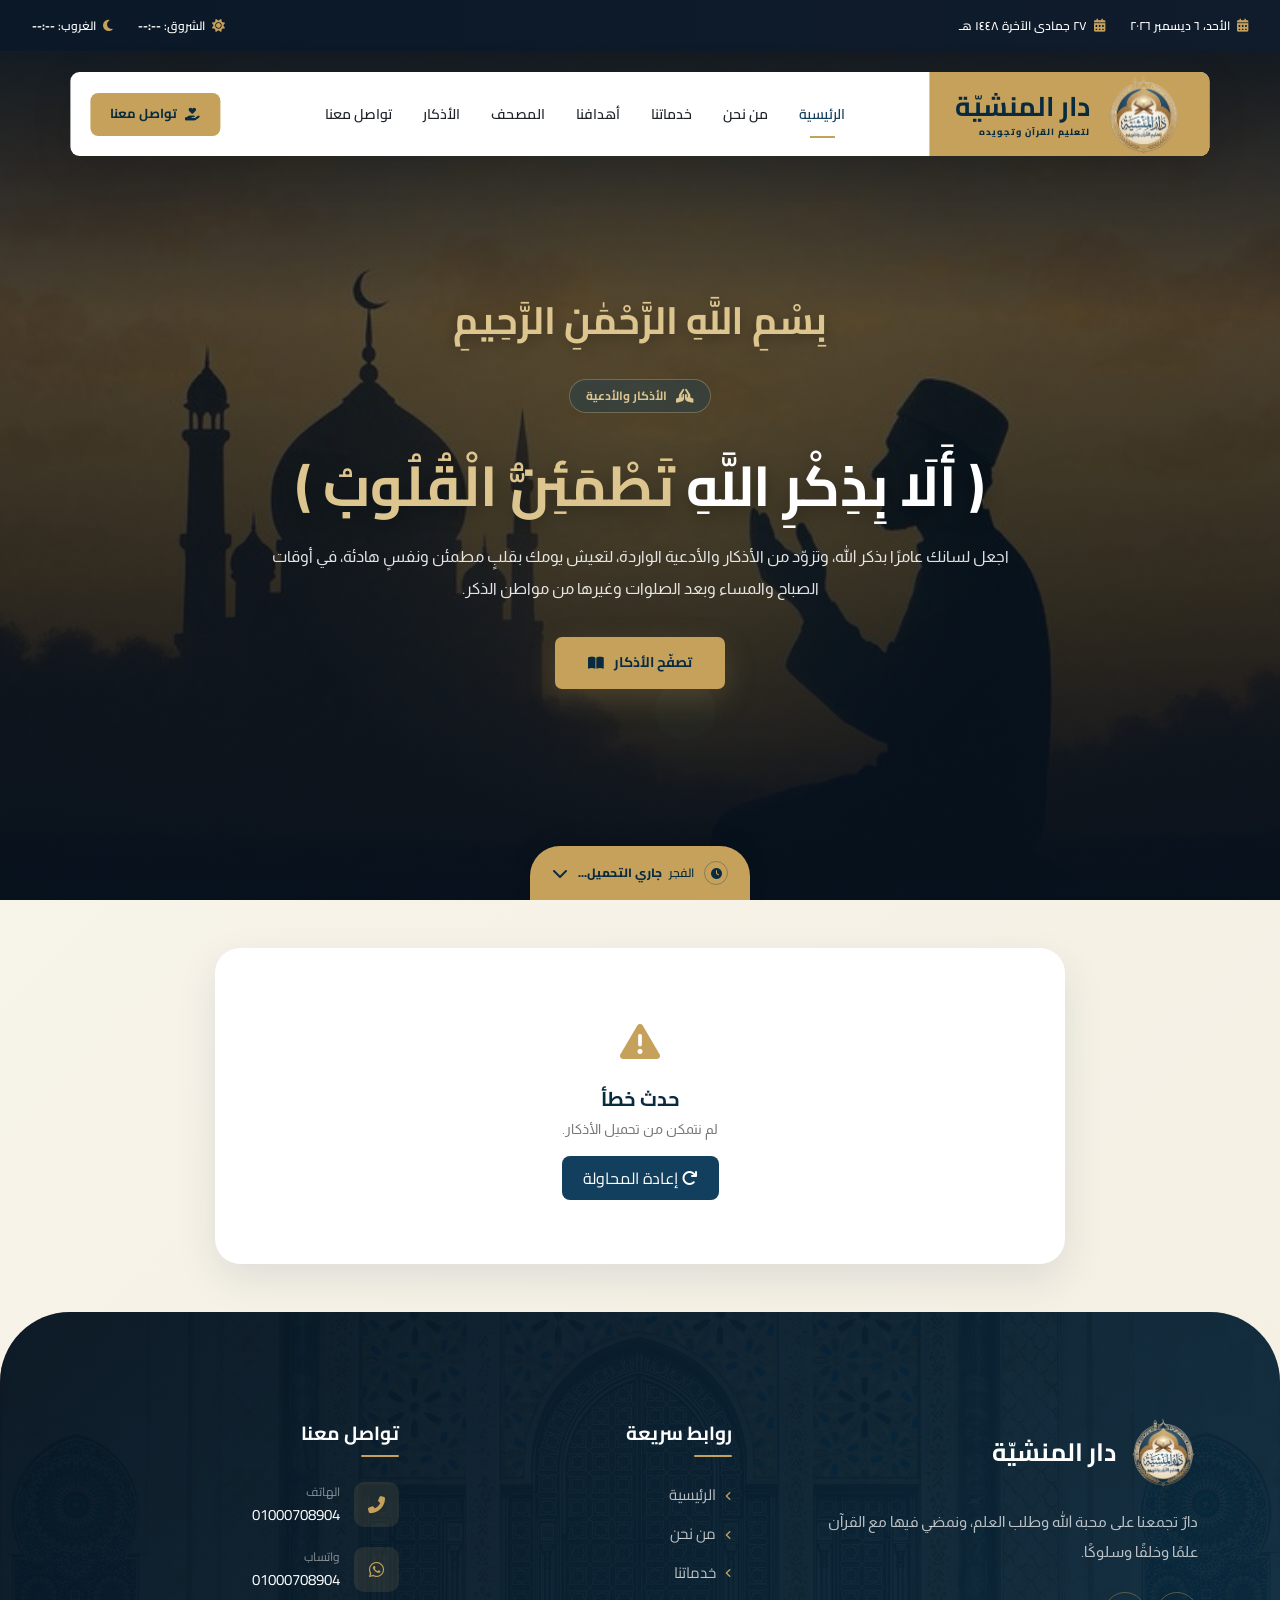
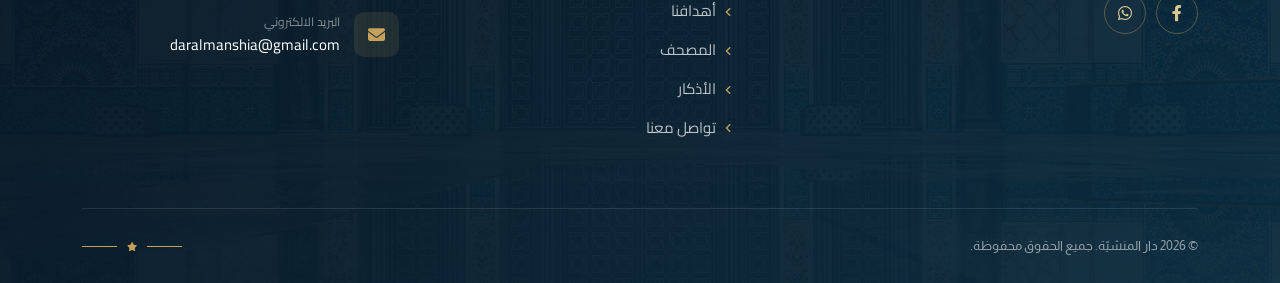
==== commit 9f4db50e: "contact edit commit" ====
--- a/azkar.html
+++ b/azkar.html
@@ -726,7 +726,26 @@
                         </div>
 
                     </li>
-
+<li>
+
+                        <span class="footer-contact-icon">
+                            <i class="fas fa-envelope"></i>
+                        </span>
+
+                        <div>
+                            <small>البريد الالكتروني</small>
+
+                            <a
+                                href="mailto:daralmanshia@gmail.com"
+                                target="_blank"
+                                rel="noopener"
+                                dir="ltr"
+                            >
+                                 daralmanshia@gmail.com
+                            </a>
+                        </div>
+
+                    </li>
                 </ul>
 
             </div>
